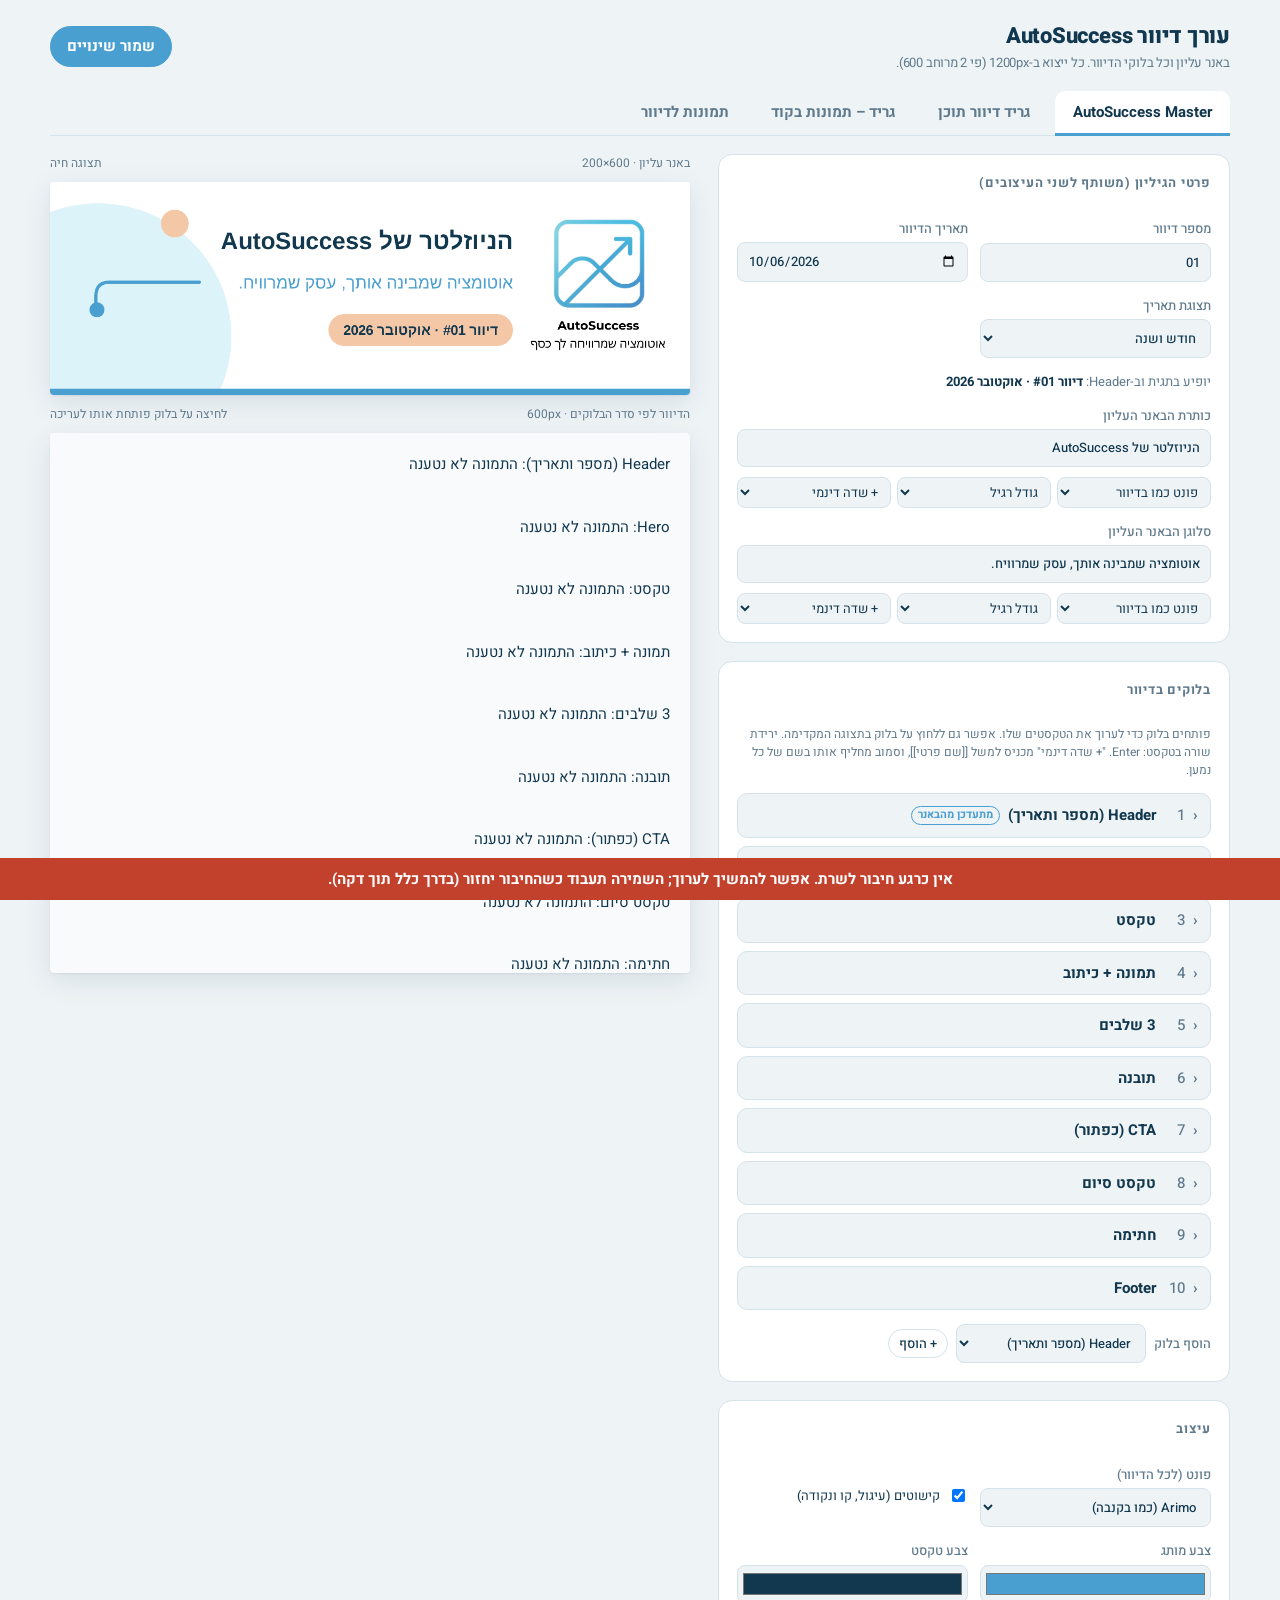
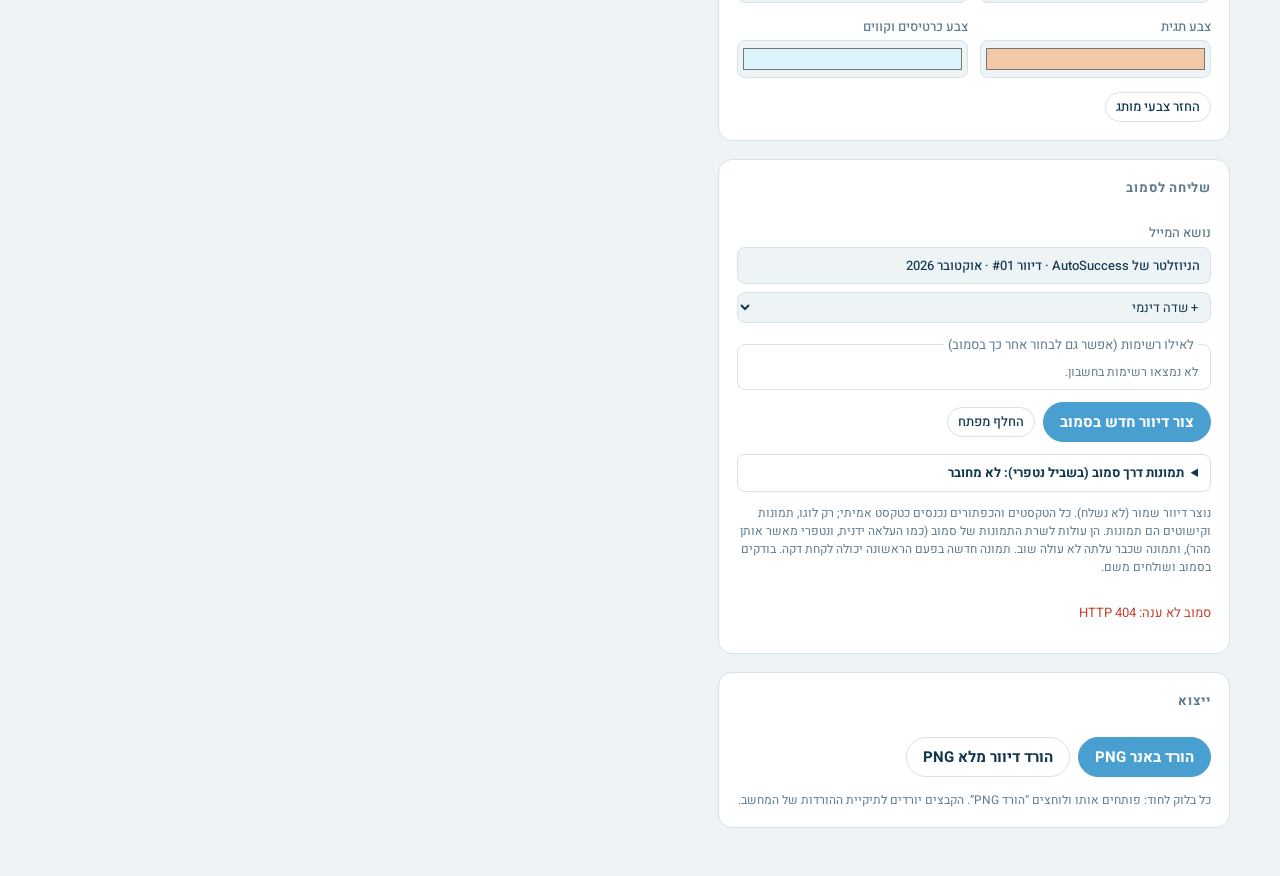
==== index.html @ fe28bc42 "מתג סגנון בלשוניות הגריד: קלאסי (כמו עד היום) או מאוזן (כמו האתר: כותרת כחולה כהה, Alef ו-Suez One, " ====
<!doctype html>
<html lang="he" dir="rtl">
<head>
<meta charset="utf-8">
<meta name="viewport" content="width=device-width,initial-scale=1,viewport-fit=cover">
<title>עורך דיוור AutoSuccess</title>
<link rel="icon" href="icon.png">
<link rel="manifest" href="manifest.webmanifest">
<link rel="apple-touch-icon" href="icons/apple-touch-icon.png">
<meta name="theme-color" content="#4a9fd1">
<link rel="stylesheet" href="fonts/fonts.css">
<style>
/* Layout: editor workbench — controls column (right, RTL) + live newsletter proof at real 600px width (left) */
:root{
  --bg:#eef3f6; --panel:#ffffff; --fg:#12384f; --muted:#5f7a8c; --line:#d5e2ea;
  --brand:#4a9fd1; --brand-ink:#ffffff; --warm:#f4c7a6; --danger:#c2412d; --ok:#2f8a57;
  --paper-shadow:0 1px 2px rgba(18,56,79,.08),0 8px 28px rgba(18,56,79,.10);
  --ui:"Heebo","Arial Hebrew",Arial,sans-serif;
}
@media (prefers-color-scheme: dark){:root:not([data-theme="light"]){
  --bg:#0d1b24; --panel:#132733; --fg:#e3eef4; --muted:#93acbb; --line:#24404f;
  --brand:#5fb1e0; --brand-ink:#0b1a22; --warm:#e9b48f; --danger:#ef7a64; --ok:#5cc28b;
  --paper-shadow:0 1px 2px rgba(0,0,0,.4),0 8px 28px rgba(0,0,0,.35); color-scheme:dark}}
:root[data-theme="dark"]{
  --bg:#0d1b24; --panel:#132733; --fg:#e3eef4; --muted:#93acbb; --line:#24404f;
  --brand:#5fb1e0; --brand-ink:#0b1a22; --warm:#e9b48f; --danger:#ef7a64; --ok:#5cc28b;
  --paper-shadow:0 1px 2px rgba(0,0,0,.4),0 8px 28px rgba(0,0,0,.35); color-scheme:dark}
*{box-sizing:border-box}
[hidden]{display:none!important}
body{margin:0;background:var(--bg);color:var(--fg);font:15px/1.5 var(--ui);direction:rtl;padding-inline:16px;padding-block:20px 48px}
.wrap{max-width:1180px;margin:0 auto;display:grid;grid-template-columns:minmax(0,1fr) 640px;gap:28px;align-items:start}
@media (max-width:1000px){.wrap{grid-template-columns:minmax(0,1fr)}}
header.top{max-width:1180px;margin:0 auto 18px;display:flex;flex-wrap:wrap;gap:12px;align-items:center;justify-content:space-between}
h1{font-size:22px;margin:0;font-weight:800;letter-spacing:-.01em}
h1 small{display:block;font-size:13px;font-weight:400;color:var(--muted)}
h2{font-size:13px;margin:0 0 12px;font-weight:700;text-transform:uppercase;letter-spacing:.06em;color:var(--muted)}
.panel{background:var(--panel);border:1px solid var(--line);border-radius:14px;padding:18px;display:grid;gap:14px;min-width:0}
.controls{display:grid;gap:18px;min-width:0}
.row{display:grid;grid-template-columns:1fr 1fr;gap:12px}
@media (max-width:520px){.row{grid-template-columns:1fr}}
label{display:grid;gap:4px;font-size:13px;font-weight:500;color:var(--muted)}
input[type=text],input[type=date],select,textarea{font:inherit;color:var(--fg);background:var(--bg);border:1px solid var(--line);border-radius:8px;padding:8px 10px;width:100%;min-width:0}
textarea{resize:vertical;min-height:4.6em;line-height:1.45}
input[type=color]{width:100%;height:38px;border:1px solid var(--line);border-radius:8px;background:var(--bg);padding:3px}
input:focus-visible,select:focus-visible,textarea:focus-visible,button:focus-visible,summary:focus-visible{outline:2px solid var(--brand);outline-offset:2px}
.check{display:flex;gap:8px;align-items:center;color:var(--fg);font-weight:400}
button{font:inherit;font-weight:600;border-radius:999px;border:1px solid var(--line);background:var(--panel);color:var(--fg);padding:8px 16px;cursor:pointer}
button:hover{border-color:var(--brand)}
button.primary{background:var(--brand);color:var(--brand-ink);border-color:var(--brand)}
button.small{padding:4px 10px;font-size:13px;font-weight:500}
button.danger{color:var(--danger)}
button:disabled{opacity:.45;cursor:not-allowed}
.actions{display:flex;flex-wrap:wrap;gap:8px;align-items:center}
.status{font-size:13px;color:var(--muted);min-height:1.5em}
.status.ok{color:var(--ok)} .status.err{color:var(--danger)}
.pill-preview{font-size:13px;color:var(--muted);margin:0}
.pill-preview b{color:var(--fg)}
ol.blocks{list-style:none;margin:0;padding:0;display:grid;gap:8px}
ol.blocks > li{border:1px solid var(--line);border-radius:10px;background:var(--bg);min-width:0}
ol.blocks > li.active{border-color:var(--brand)}
ol.blocks summary{display:flex;gap:8px;align-items:center;padding:10px 12px;cursor:pointer;list-style:none;font-weight:600}
ol.blocks summary::-webkit-details-marker{display:none}
ol.blocks summary::before{content:"‹";display:inline-block;color:var(--muted);transition:transform .15s}
ol.blocks details[open] summary::before{transform:rotate(-90deg)}
ol.blocks .num{font-variant-numeric:tabular-nums;color:var(--muted);font-weight:500;min-width:1.4em}
ol.blocks .body{display:grid;gap:10px;padding:0 12px 12px}
ol.blocks .btns{display:flex;flex-wrap:wrap;gap:4px}
.tag{font-size:11px;font-weight:700;color:var(--brand);border:1px solid var(--brand);border-radius:999px;padding:0 6px;white-space:nowrap}
.proof{position:sticky;top:calc(env(safe-area-inset-top,0px) + 12px);display:grid;gap:10px;min-width:0}
.proof .sheet{background:#f8fafb;box-shadow:var(--paper-shadow);border-radius:4px;overflow:hidden}
.proof .sheet.scroll{max-height:calc(100vh - 360px);min-height:300px;overflow-y:auto}
.proof .sheet > *{display:block;width:100%;height:auto}
.proof .sheet canvas.blk{cursor:pointer}
.proof .sheet canvas.blk:hover{outline:2px dashed var(--brand);outline-offset:-2px}
.proof .label{font-size:12px;color:var(--muted);display:flex;justify-content:space-between;gap:8px}
.hint{font-size:12px;color:var(--muted);margin:0}
.pxrules{margin:10px 0 0;padding:12px 14px;border-radius:10px;background:var(--soft,#eef6fa);border-right:4px solid var(--brand);font-size:13px;line-height:1.6}
.pxrules ul{margin:6px 0 0;padding-inline-start:18px}.pxrules b{color:var(--fg)}
.style-row{display:flex;gap:6px;margin-top:-4px}
.style-row select{width:auto;flex:1;padding:4px 8px;font-size:13px}
.tabs{max-width:1180px;margin:0 auto 18px;display:flex;flex-wrap:wrap;gap:6px;border-bottom:1px solid var(--line)}
.tabs button{border:0;border-radius:10px 10px 0 0;background:none;color:var(--muted);padding:10px 18px;border-bottom:3px solid transparent;margin-bottom:-1px}
.tabs button[aria-selected="true"]{color:var(--fg);border-bottom-color:var(--brand);background:var(--panel)}
/* "תמונות לדיוור": every image AutoArt makes, ready to drop into the issue */
.gallery{max-width:1180px;margin:0 auto}
.g-head{display:flex;flex-wrap:wrap;gap:12px 20px;align-items:end;justify-content:space-between}
.g-head > div{flex:1 1 320px}
.g-head label{width:auto}
.g-grid{display:grid;grid-template-columns:repeat(auto-fill,minmax(230px,1fr));gap:14px}
.g-card{margin:0;border:1px solid var(--line);border-radius:12px;background:var(--bg);overflow:hidden;display:grid;grid-template-rows:auto 1fr}
.g-card a.g-img{display:grid;place-items:center;aspect-ratio:4/3;background:repeating-conic-gradient(var(--line) 0 25%,transparent 0 50%) 0 0/16px 16px}
.g-card img{max-width:100%;max-height:100%;object-fit:contain;display:block}
.g-card figcaption{padding:10px 12px;display:grid;gap:6px;align-content:start}
.g-card .g-title{font-weight:600;color:var(--fg);line-height:1.35}
.g-card .g-meta{font-size:12px;color:var(--muted)}
.g-card .g-warn{font-size:12px;color:var(--danger)}
.g-empty{color:var(--muted);padding:20px 4px}
.offline{position:fixed;inset-inline:0;bottom:0;padding:10px 16px calc(10px + env(safe-area-inset-bottom,0px));background:var(--danger);color:#fff;text-align:center;font-weight:600}
@media (prefers-reduced-motion:no-preference){button{transition:border-color .15s}}
</style>
</head>
<body>

<header class="top">
  <h1>עורך דיוור AutoSuccess<small>באנר עליון וכל בלוקי הדיוור. כל ייצוא ב-1200px (פי 2 מרוחב 600).</small></h1>
  <div class="actions">
    <span id="status" class="status" role="status"></span>
    <button id="installBtn" type="button" hidden>התקן כאפליקציה</button>
    <button id="saveBtn" class="primary" type="button">שמור שינויים</button>
  </div>
</header>

<nav class="tabs" role="tablist" aria-label="בחירת עיצוב">
  <button type="button" role="tab" id="tab-master" data-view="master" aria-selected="true">AutoSuccess Master</button>
  <button type="button" role="tab" id="tab-grid" data-view="grid" aria-selected="false">גריד דיוור תוכן</button>
  <button type="button" role="tab" id="tab-gridcode" data-view="gridcode" aria-selected="false" title="כמו הגריד, אבל במייל כל תמונה מצוירת בקוד, כדי שנטפרי לא יחסום אותה">גריד – תמונות בקוד</button>
  <button type="button" role="tab" id="tab-gallery" aria-selected="false" title="כל תמונה שאוטוארט יוצר נכנסת לכאן לבד">תמונות לדיוור</button>
</nav>

<main class="wrap">
  <section class="controls">
    <div class="panel">
      <h2>פרטי הגיליון (משותף לשני העיצובים)</h2>
      <div class="row">
        <label for="issue">מספר דיוור<input id="issue" type="text" inputmode="numeric" autocomplete="off"></label>
        <label for="date">תאריך הדיוור<input id="date" type="date"></label>
      </div>
      <div class="row">
        <label for="dateFormat">תצוגת תאריך
          <select id="dateFormat">
            <option value="month">חודש ושנה</option>
            <option value="full">תאריך מלא</option>
            <option value="custom">טקסט חופשי</option>
          </select>
        </label>
        <label for="customDate" id="customWrap" hidden>טקסט תאריך<input id="customDate" type="text" autocomplete="off"></label>
      </div>
      <p class="pill-preview" id="pillWrap">יופיע בתגית וב-Header: <b id="pillText"></b></p>
      <div id="bannerFields" style="display:grid;gap:14px">
        <label for="title">כותרת הבאנר העליון<input id="title" type="text" autocomplete="off"></label>
        <label for="slogan">סלוגן הבאנר העליון<input id="slogan" type="text" autocomplete="off"></label>
      </div>
    </div>

    <div class="panel">
      <h2>בלוקים בדיוור</h2>
      <p class="hint">פותחים בלוק כדי לערוך את הטקסטים שלו. אפשר גם ללחוץ על בלוק בתצוגה המקדימה. ירידת שורה בטקסט: Enter. "+ שדה דינמי" מכניס למשל [[שם פרטי]], וסמוב מחליף אותו בשם של כל נמען.</p>
      <div class="pxrules" id="pxRules" hidden>
        <b>תמונות בלשונית הזו: מה מתאים ומה לא</b>
        <ul>
          <li>במייל כל תמונה מצוירת כפסיפס של משבצות צבע, כדי שנטפרי לא יחסום אותה. כאן בתצוגה היא עדיין נראית רגילה.</li>
          <li><b>תמונה גדולה ברוחב מלא: אחת בכל גיליון.</b> עם שתיים המייל עלול לעבור את הגבול של Gmail, ו-Gmail יקצץ את הסוף שלו, כולל קישור ההסרה.</li>
          <li><b>מתאים:</b> איורים פשוטים עם צבעים אחידים, אייקונים, לוגו וצורות.</li>
          <li><b>לא מתאים:</b> טקסט בתוך התמונה, כי במייל הוא לא יהיה קריא. כותבים אותו בבלוק טקסט. גם צילומים עם הרבה פרטים ומעברי צבע לא מתאימים: הם יוצאים כבדים ומטושטשים.</li>
          <li>תמונה קטנה בצד של כרטיס יוצאת מפוקסלת יותר. אם היא חשובה, עדיף לשים אותה "מתחת לכיתוב, לכל הרוחב".</li>
          <li>אחרי "צור דיוור בסמוב" כתוב כמה המייל שוקל. עד 100KB זה תקין. מעל זה העורך מזהיר.</li>
          <li>לפני השליחה לרשימה, שולחים "שליחה לבדיקה" לכתובת עם נטפרי ובודקים איך זה נראה בפועל.</li>
        </ul>
      </div>
      <ol class="blocks" id="blockList"></ol>
      <div class="actions">
        <label for="addType" style="display:flex;gap:8px;align-items:center">הוסף בלוק
          <select id="addType" style="width:auto"></select>
        </label>
        <button id="addBlock" class="small" type="button">+ הוסף</button>
        <input id="filePick" type="file" accept="image/png,image/jpeg,image/webp" hidden>
      </div>
    </div>

    <div class="panel">
      <h2>עיצוב</h2>
      <div id="dStyleWrap" style="display:grid;gap:6px">
        <label for="dStyle">סגנון הלשונית הזו
          <select id="dStyle"><option value="balanced">מאוזן (כמו האתר)</option><option value="classic">קלאסי (כמו עד היום)</option></select>
        </label>
        <p class="hint" id="dStyleHint" hidden>בסגנון "מאוזן" הפונטים והצבעים קבועים לפי האתר. לשינוי ידני חוזרים ל"קלאסי". הטקסטים והתמונות לא משתנים.</p>
      </div>
      <div class="row">
        <label for="font">פונט (לכל הדיוור)
          <select id="font">
            <option value="Arimo">Arimo (כמו בקנבה)</option>
            <option value="Heebo">Heebo (פונט המותג)</option>
            <option value="Rubik">Rubik</option>
            <option value="Assistant">Assistant</option>
          </select>
        </label>
        <label class="check" for="decor"><input id="decor" type="checkbox"> קישוטים (עיגול, קו ונקודה)</label>
      </div>
      <div class="row">
        <label for="brand">צבע מותג<input id="brand" type="color"></label>
        <label for="ink">צבע טקסט<input id="ink" type="color"></label>
      </div>
      <div class="row">
        <label for="pill">צבע תגית<input id="pill" type="color"></label>
        <label for="soft">צבע כרטיסים וקווים<input id="soft" type="color"></label>
      </div>
      <div class="actions"><button id="resetColors" class="small" type="button">החזר צבעי מותג</button></div>
    </div>

    <div class="panel" id="smoovePanel">
      <h2>שליחה לסמוב</h2>
      <div id="smKeyBox" hidden style="display:grid;gap:10px">
        <p class="hint">מדביקים כאן את מפתח ה-API מסמוב (הגדרות ← API). המפתח נשמר רק בשרת ולא יוצג שוב.</p>
        <label for="smKey">מפתח API<input id="smKey" type="password" autocomplete="off" spellcheck="false"></label>
        <div class="actions"><button id="smConnect" class="primary" type="button">חבר לסמוב</button><button id="smCancelKey" class="small" type="button" hidden>ביטול</button></div>
      </div>
      <div id="smReady" hidden style="display:grid;gap:12px">
        <label for="smSubject">נושא המייל<input id="smSubject" type="text" autocomplete="off"></label>
        <fieldset style="border:1px solid var(--line);border-radius:8px;padding:8px 12px;margin:0;min-width:0">
          <legend style="font-size:13px;color:var(--muted);padding:0 4px">לאילו רשימות (אפשר גם לבחור אחר כך בסמוב)</legend>
          <div id="smLists" style="display:grid;gap:4px;max-height:160px;overflow:auto"></div>
        </fieldset>
        <p class="hint" id="smLastInfo" hidden></p>
        <div class="actions">
          <button id="smUpdate" class="primary" type="button" hidden>עדכן את הדיוור האחרון</button>
          <button id="smCreate" type="button">צור דיוור חדש בסמוב</button>
          <button id="smChangeKey" class="small" type="button">החלף מפתח</button>
        </div>
        <div id="smCodeBox" hidden style="display:grid;gap:8px;border:1px solid var(--brand);border-radius:8px;padding:10px 12px">
          <p class="hint" style="color:var(--fg)">סמוב שלח קוד אימות (6 ספרות) למייל של המשתמש הנוסף. מקלידים אותו כאן, ואז לוחצים שוב על יצירת הדיוור.</p>
          <label for="smCode">קוד מסמוב<input id="smCode" type="text" inputmode="numeric" autocomplete="one-time-code" dir="ltr"></label>
          <div class="actions"><button id="smCodeSend" class="primary small" type="button">אשר קוד</button></div>
        </div>
        <details id="smLoginBox" style="border:1px solid var(--line);border-radius:8px;padding:8px 12px">
          <summary style="cursor:pointer;font-size:13px;font-weight:600">תמונות דרך סמוב (בשביל נטפרי): <span id="smLoginState">לא מחובר</span></summary>
          <div style="display:grid;gap:10px;margin-top:10px">
            <p class="hint">המשתמש הנוסף שפתחת בסמוב (מייל + סיסמה). נשמר רק בשרת ולא יוצג שוב.</p>
            <label for="smLoginEmail">מייל<input id="smLoginEmail" type="text" autocomplete="off" spellcheck="false" dir="ltr"></label>
            <label for="smLoginPass">סיסמה<input id="smLoginPass" type="password" autocomplete="new-password"></label>
            <div class="actions"><button id="smLoginSave" class="small" type="button">שמור</button></div>
          </div>
        </details>
        <p class="hint">נוצר דיוור שמור (לא נשלח). כל הטקסטים והכפתורים נכנסים כטקסט אמיתי; רק לוגו, תמונות וקישוטים הם תמונות. הן עולות לשרת התמונות של סמוב (כמו העלאה ידנית, ונטפרי מאשר אותן מהר), ותמונה שכבר עלתה לא עולה שוב. תמונה חדשה בפעם הראשונה יכולה לקחת דקה. בודקים בסמוב ושולחים משם.</p>
      </div>
      <p class="status" id="smStatus" role="status"></p>
    </div>

    <div class="panel">
      <h2>ייצוא</h2>
      <div class="actions">
        <button id="dlBanner" class="primary" type="button">הורד באנר PNG</button>
        <button id="dlAll" type="button">הורד דיוור מלא PNG</button>
      </div>
      <p class="hint">כל בלוק לחוד: פותחים אותו ולוחצים “הורד PNG”. הקבצים יורדים לתיקיית ההורדות של המחשב.</p>
    </div>
  </section>

  <aside class="proof" aria-label="תצוגה מקדימה">
    <div id="bannerPreview" style="display:grid;gap:10px">
      <div class="label"><span>באנר עליון · 600×200</span><span>תצוגה חיה</span></div>
      <div class="sheet"><canvas id="bannerCanvas" width="1200" height="400"></canvas></div>
    </div>
    <div class="label"><span>הדיוור לפי סדר הבלוקים · 600px</span><span>לחיצה על בלוק פותחת אותו לעריכה</span></div>
    <div class="sheet scroll" id="stack"></div>
  </aside>
</main>

<section class="gallery" id="galleryView" hidden>
  <div class="panel">
    <div class="g-head">
      <div><h2>תמונות לדיוור</h2><p class="hint">כל תמונה שאוטוארט יוצר נכנסת לכאן לבד, החדשות למעלה. "הוסף לדיוור" מוסיף אותה כבלוק תמונה בסוף הגיליון, בעיצוב שבחרת כאן. משם אפשר להזיז אותה, ואז "שמור שינויים". לחיצה על תמונה פותחת אותה בגודל מלא.</p></div>
      <label for="gTarget">להוסיף לעיצוב
        <select id="gTarget"><option value="master">AutoSuccess Master</option><option value="grid">גריד דיוור תוכן</option><option value="gridcode">גריד – תמונות בקוד</option></select>
      </label>
      <label for="gSearch">חיפוש<input id="gSearch" type="text" autocomplete="off" placeholder="למשל: באנר"></label>
    </div>
    <div class="g-grid" id="gGrid"></div>
  </div>
</section>

<div id="offline" class="offline" role="alert" hidden>אין כרגע חיבור לשרת. אפשר להמשיך לערוך; השמירה תעבוד כשהחיבור יחזור (בדרך כלל תוך דקה).</div>
<script>
/* ======================= block catalogue =======================
   Every block is drawn from the Canva master (page "Sample Newsletter", 600px wide).
   Coordinates are 600px units, block-local; the canvas is drawn at 2x. Text wraps and
   cards grow with it, so edited copy never overflows. */
const TYPES = {
  header:   {label:"Header (מספר ותאריך)", fields:[]},
  hero:     {label:"Hero", photo:true, fields:[["tag","תגית"],["title","כותרת",1],["text","טקסט",1]],
             defaults:{tag:"טיפ מעשי", title:"לפני שמאוטמטים —\nעוצרים.", text:"כי לפני שמחברים עוד כלי ועוד אוטומציה, צריך להבין מה באמת קורה בעסק."}, photoSrc:"assets/photos/hero.png"},
  text:     {label:"טקסט", fields:[["title","כותרת"],["text","פסקה",1]],
             defaults:{title:"יש לכם תהליך שלא עובד?", text:"הרבה פעמים הדבר הראשון שעושים הוא לחפש כלי שיפתור את הבעיה. אבל לפני שבוחרים כלי, כדאי לעצור לרגע ולשאול: מה באמת קורה כאן היום?"}},
  image:    {label:"תמונה + כיתוב", photo:true, fields:[["caption","כיתוב (אפשר להשאיר ריק)"]],
             defaults:{caption:"לפני שבונים אוטומציה, ממפים את התהליך הקיים."}, photoSrc:"assets/photos/main.png"},
  steps:    {label:"3 שלבים", fields:[["title","כותרת"],["s1","שלב 1"],["d1","תיאור שלב 1"],["s2","שלב 2"],["d2","תיאור שלב 2"],["s3","שלב 3"],["d3","תיאור שלב 3"]],
             defaults:{title:"אז מאיפה מתחילים?", s1:"עוצרים", d1:"מה קורה היום בפועל?", s2:"ממפים", d2:"איפה הזמן הולך לאיבוד?", s3:"מזהים", d3:"מה באמת שווה לאוטמט?"}},
  insight:  {label:"תובנה", cardPhoto:true, fields:[["label","תווית קטנה"],["title","כותרת"],["text","טקסט",1]],
             defaults:{label:"INSIGHT 01", title:"התובנה של השבוע", text:"לא כל דבר שיכול להיות אוטומטי — צריך להיות אוטומטי.\nהערך נמצא במקום שבו האוטומציה באמת פותרת בעיה."}},
  cta:      {label:"CTA (כפתור)", fields:[["title","כותרת"],["button","טקסט הכפתור"],["link","קישור הכפתור (לאן הוא מוביל במייל)"]],
             defaults:{title:"בואו נעשה סדר בתהליך שלכם", button:"רוצים לבדוק איפה אפשר לייעל? ←", link:"https://autosuccess.cc"}},
  closing:  {label:"טקסט סיום", fields:[["text","טקסט",1]],
             defaults:{text:"אם יש לכם תהליך שאתם מרגישים ש\"פשוט לא מסתדר\" — לפעמים לא צריך עוד כלי. צריך מישהו שיעצור איתכם רגע ויבין מה באמת קורה."}},
  signature:{label:"חתימה", fields:[["text","חתימה"]], defaults:{text:"רויזי | AutoSuccess"}},
  footer:   {label:"Footer", fields:[["tagline","סלוגן"],["links","שורת קישורים"]],
             defaults:{tagline:"אוטומציה שמבינה אותך, עסק שמרוויח.", links:"פרטי קשר  |  אתר  |  הסרה מרשימת התפוצה"}},
  upload:   {label:"תמונה מוכנה", fields:[]}
};
const ORDER = ["header","hero","text","image","steps","insight","cta","closing","signature","footer"];
ORDER.forEach(t=>TYPES[t].design="master");

/* "גריד דיוור תוכן" (Canva DAHXOswyQ-I) — Canva works at 1200px there, so every number below is half of Canva's */
Object.assign(TYPES,{
  gheader: {design:"grid", label:"כותרת הדיוור", fields:[["title","שם הדיוור"],["subtitle","שורת משנה ({גיליון} = מספר הגיליון)"]],
            defaults:{title:"דקה של סדר", subtitle:"גיליון {גיליון} | אוטומציה שמרוויחה לך כסף"}},
  gpara:   {design:"grid", label:"פסקה", fields:[["text","טקסט",1]], defaults:{text:"שלום לך,\nכותבים כאן את הפסקה."}},
  gtip:    {design:"grid", label:"כרטיס טיפ", cardPhoto:true, fields:[["num","מספר"],["tag","תגית"],["title","כותרת",1]], defaults:{num:"01", tag:"טיפ", title:"כותרת הטיפ כאן"}},
  gtool:   {design:"grid", label:"כרטיס כלי", photo:true, cardPhoto:true, photoLabel:"לוגו הכלי", fields:[["tag","תגית"],["title","שם הכלי",1],["logoText","טקסט במקום לוגו (כשאין תמונה)"]],
            defaults:{tag:"כלי מומלץ", title:"שם הכלי כאן", logoText:"לוגו הכלי"}},
  gstory:  {design:"grid", label:"כרטיס מהשטח", cardPhoto:true, fields:[["tag","תגית"],["title","כותרת",1]], defaults:{tag:"מהשטח", title:"כותרת הסיפור כאן"}},
  gdivider:{design:"grid", label:"מפריד", fields:[]},
  gcta:    {design:"grid", label:"כפתור פעולה", fields:[["button","טקסט הכפתור"],["link","קישור הכפתור (לאן הוא מוביל במייל)"]], defaults:{button:"טקסט הכפתור כאן ←", link:"https://autosuccess.cc"}},
  gfooter: {design:"grid", label:"תחתית", fields:[["name","שם"],["tagline","סלוגן"],["url","כתובת אתר"]],
            defaults:{name:"AutoSuccess", tagline:"אוטומציה שמרוויחה לך כסף", url:"autosuccess.cc"}}
});
TYPES.upload.design="both";

const newBlock = (type,f) => ({type, name:TYPES[type].label, f:{...(TYPES[type].defaults||{}),...(f||{})}, ...(TYPES[type].photoSrc?{photo:TYPES[type].photoSrc}:{})});
// starting content = the sample newsletter on page 9 of the Canva design
const GRID_START = () => [
  newBlock("gheader"),
  newBlock("gpara",{text:"שלום לך,\nהשבוע אני רוצה לדבר על הזמן שהולך לאיבוד בין הודעה להודעה. רוב בעלות העסקים שאני פוגשת מוציאות קרוב לשעה ביום על תיאום פגישות, תזכורות והודעות שחוזרות על עצמן. בדיוור הזה: טיפ אחד, כלי אחד וסיפור קצר מהשטח."}),
  newBlock("gtip",{title:"תבנית אחת לכל הודעה חוזרת"}),
  newBlock("gpara",{text:"כתבי פעם אחת את ההודעות שאת שולחת שוב ושוב – אישור פגישה, בקשת מסמכים, תזכורת לתשלום – ושמרי אותן כתבניות. ככה כל הודעה לוקחת שתי שניות במקום חמש דקות."}),
  newBlock("gdivider"),
  newBlock("gtool",{title:"Calendly"}),
  newBlock("gpara",{text:"במקום פינג-פונג של \"מתי נוח לך?\", הלקוחה בוחרת שעה פנויה ביומן שלך, והפגישה נכנסת ליומן אוטומטית יחד עם תזכורת. לרוב העסקים הקטנים הגרסה החינמית מספיקה."}),
  newBlock("gdivider"),
  newBlock("gstory",{title:"מ־40 הודעות ביום ל־5"}),
  newBlock("gpara",{text:"לקוחה שלי, בעלת קליניקה, הייתה מסיימת כל ערב באישורי תורים ידניים. חיברנו טופס הרשמה לתזכורות אוטומטיות, ותוך שבועיים היא החזירה לעצמה כמעט שעה ביום."}),
  newBlock("gcta",{button:"לשיחת היכרות קצרה ←"}),
  newBlock("gfooter")
];

const DEFAULT = {
  banner:{issue:"01",date:"2026-10-06",dateFormat:"month",customDate:"",title:"הניוזלטר של AutoSuccess",slogan:"אוטומציה שמבינה אותך, עסק שמרוויח.",font:"Arimo",brand:"#4a9fd1",ink:"#12384f",pill:"#f4c7a6",soft:"#ddf3fa",decor:true},
  designs: { master:{blocks:ORDER.map(t=>newBlock(t))}, grid:{blocks:GRID_START()} }
};
const BRAND = {brand:"#4a9fd1",ink:"#12384f",pill:"#f4c7a6",soft:"#ddf3fa"};
/* Style per tab: "classic" = the font and colours chosen in the panel (as before); "balanced" = the site's look
   (autosuccess.cc, 2026 redesign): navy header bar, Alef text, Suez One headings, yellow button. Only the grid tabs
   offer it for now. The content (texts, photos, blocks) never depends on the style. */
const BALANCED = {brand:"#1f3a5f",ink:"#1f3a5f",text:"#34445a",pill:"#ffcf5c",soft:"#e8f5fb",font:"Alef",decor:false,
  headBg:"#1f3a5f",headInk:"#ffffff",headSub:"#c9d6e6",storyStroke:"#dde3ec",quote:"#3f8cd2",btn:"#ffcf5c",btnInk:"#1f3a5f",
  line:"#dde3ec",dot:"#ffcf5c",footBg:"#f2f5f9",footLine:"#1f3a5f",tipNum:"#1f3a5f"};
const HEAD_FONT = "Suez One";
const styleOf = (v=view) => designOf(v)==="grid" && state.designs?.[v]?.style==="balanced" ? "balanced" : "classic";
const BAL = () => styleOf()==="balanced";
// the theme the grid renderers and email builders read: classic maps every role to the panel colours, exactly as before
function TB(){ const b=state.banner;
  return BAL() ? {...b,...BALANCED}
    : {...b,text:b.ink,headBg:b.soft,headInk:b.ink,headSub:b.ink,storyStroke:b.brand,quote:b.brand,btn:b.brand,btnInk:"#ffffff",line:b.brand,dot:null,footBg:b.soft,footLine:b.pill,tipNum:b.brand}; }
const FIELDS = ["issue","date","dateFormat","customDate","title","slogan","font","brand","ink","pill","soft","decor"];
const PAGE_BG="#f8fafb", MUTED="#6b8597", S=2;
const $ = id => document.getElementById(id);

let state = structuredClone(DEFAULT);
let view = "master";                       // which design tab is open (a per-browser preference, not saved state)
try{ const v=localStorage.getItem("view"); if(v==="grid"||v==="gridcode") view=v; }catch(e){}
const designOf = v => v==="gridcode" ? "grid" : v;   // "gridcode" = the grid design, emailed with every image drawn as table cells
const cur = () => state.designs[view].blocks;
let dirty = false;
const pending = {};        // path -> Blob (uploads not yet saved)
const localUrls = {};      // path -> blob: URL for this session
const imgCache = {};       // url -> Promise<HTMLImageElement>
const openSet = new Set(); // indices of blocks whose editor is open

/* ---------- helpers ---------- */
const srcUrl = p => localUrls[p] || p;
function loadImg(p){
  const u = srcUrl(p);
  if(!imgCache[u]) imgCache[u] = new Promise((res,rej)=>{const i=new Image();i.onload=()=>res(i);i.onerror=rej;i.src=u;});
  return imgCache[u];
}
function dateText(b){
  if(b.dateFormat==="custom") return b.customDate || "";
  if(!b.date) return "";
  const d = new Date(b.date+"T12:00:00");
  return b.dateFormat==="full"
    ? new Intl.DateTimeFormat("he-IL",{day:"numeric",month:"long",year:"numeric"}).format(d)
    : new Intl.DateTimeFormat("he-IL",{month:"long",year:"numeric"}).format(d);
}
const pillText = b => [`דיוור #${b.issue}`, dateText(b)].filter(Boolean).join(" · ");
function setStatus(msg, kind=""){const s=$("status");s.textContent=msg;s.className="status "+kind;}
function markDirty(){dirty=true;setStatus("יש שינויים שלא נשמרו");try{localStorage.setItem("draft",JSON.stringify(state));}catch(e){}}
function fitFont(ctx, text, weight, size, family, maxW){
  let s=size; do{ctx.font=`${weight} ${s}px "${family}", Arial, sans-serif`;}while(ctx.measureText(text).width>maxW && --s>14);
  return s;
}

/* ---------- per-text font and size ----------
   blk.st[key] = {font, size} (size = % of the design size), state.banner.st likewise for title/slogan.
   styled() hands those fields to the renderers and email builders as String objects carrying .font/.scale,
   so every block picks them up without knowing about styles; composed text (templates) keeps the shared font. */
const FONTS = ["Arimo","Heebo","Rubik","Assistant","Alef","Suez One"];
function styled(f,st){
  if(!st) return f;
  const o={...f};
  for(const [k,s] of Object.entries(st)){ const v=o[k]; if(typeof v!=="string"||!v) continue;
    const w=new String(v); w.font=s.font; w.scale=(s.size||100)/100; o[k]=w; }
  return o;
}
const restyle = (from,v) => { if(!(from instanceof String)) return v; const w=new String(v); w.font=from.font; w.scale=from.scale; return w; };
const tFont = t => FONTS.includes(t?.font) ? t.font : TB().font;
const tSize = (t,size) => Math.round(size*(t?.scale||1)*10)/10;

/* ---------- drawing primitives (600px units, drawn at 2x) ---------- */
const fontCss = (w,size,fam=TB().font) => `${w} ${size*S}px "${fam}", Arial, sans-serif`;
// canvas font of one (maybe styled) text; in "balanced" a bold text of 18px and up is a heading, set in Suez One (it has one weight)
const isHead = (t,w,size) => BAL() && w>=700 && size>=18 && !FONTS.includes(t?.font);
const tFontCss = (t,w,size) => isHead(t,w,size) ? fontCss(400,tSize(t,size),HEAD_FONT) : fontCss(w,tSize(t,size),tFont(t));
function rect(ctx,x,y,w,h,r,fill){ctx.fillStyle=fill;ctx.beginPath();ctx.roundRect(x*S,y*S,w*S,h*S,r*S);ctx.fill();}
function dot(ctx,cx,cy,r,fill){ctx.fillStyle=fill;ctx.beginPath();ctx.arc(cx*S,cy*S,r*S,0,Math.PI*2);ctx.fill();}
function wrapLines(ctx,text,maxW){
  const out=[];
  for(const para of String(text??"").split("\n")){
    if(!para.trim()){out.push("");continue;}
    const words=para.trim().split(" "); let line="";   // split on single spaces so double spaces survive
    for(const w of words){const t=line?line+" "+w:w; if(line && ctx.measureText(t).width>maxW){out.push(line);line=w;} else line=t;}
    out.push(line);
  }
  return out;
}
// draws wrapped RTL text; returns the height it used (600px units).
// Line metrics follow Canva: the first line box is 1.16 x size, following lines step by lineHeight x size.
function text(ctx,{t,x,y,w,size,weight=400,color,align="right",lh=1.4}){
  if(!String(t??"").trim()) return 0;
  ctx.font=tFontCss(t,weight,size); size=tSize(t,size); ctx.fillStyle=color; ctx.direction="rtl"; ctx.textBaseline="middle";
  ctx.textAlign=align==="center"?"center":"right";
  const X=(align==="center"? x+w/2 : x+w)*S, h0=size*1.16, step=size*lh;
  const lines=wrapLines(ctx,t,w*S*1.015);   // Canva wraps a touch later than a strict width check
  lines.forEach((l,i)=>ctx.fillText(l,X,(y+h0/2+i*step)*S));
  return h0+(lines.length-1)*step;
}
function cover(ctx,img,x,y,w,h){
  const r=Math.max(w/img.naturalWidth,h/img.naturalHeight), sw=w/r, sh=h/r;
  ctx.drawImage(img,(img.naturalWidth-sw)/2,(img.naturalHeight-sh)/2,sw,sh,x*S,y*S,w*S,h*S);
}
function curve(ctx,ox,oy,d,color){ // Canva's "signature" stroke, path in its own box at (ox,oy)
  ctx.save(); ctx.translate(ox*S,oy*S); ctx.scale(S,S); ctx.strokeStyle=color; ctx.lineWidth=3; ctx.stroke(new Path2D(d)); ctx.restore();
}
// logo.png region = the Canva logo frame; "multiply" drops the logo's white ground onto any background
function logoBox(ctx,logo,x,y,w,h){ ctx.save(); ctx.globalCompositeOperation="multiply"; ctx.drawImage(logo,16,2,256,248,x*S,y*S,w*S,h*S); ctx.restore(); }

function blend(ctx,img,x,y,w,h){ ctx.save(); ctx.globalCompositeOperation="multiply"; ctx.drawImage(img,x*S,y*S,w*S,h*S); ctx.restore(); }
function wave(ctx,ox,oy,scale,d,width,color,alpha){
  ctx.save(); ctx.globalAlpha=alpha; ctx.translate(ox*S,oy*S); ctx.scale(S*scale,S*scale);
  ctx.strokeStyle=color; ctx.lineWidth=width; ctx.stroke(new Path2D(d)); ctx.restore();
}
/* optional photo inside a card (blk.cphoto): "side" = left of the text (default), "below" = across the card under the text.
   Heights keep the photo's own proportions, within limits. */
const belowH = (img,w) => img ? Math.round(Math.min(360, w*img.naturalHeight/img.naturalWidth)) : 0;
const sideH  = (img,w) => img ? Math.round(Math.max(90, Math.min(220, w*img.naturalHeight/img.naturalWidth))) : 0;
const cardPos = blk => blk?.cpos==="below" ? "below" : "side";
function roundPhoto(ctx,img,x,y,w,h){ ctx.save(); ctx.beginPath(); ctx.roundRect(x*S,y*S,w*S,h*S,10*S); ctx.clip(); cover(ctx,img,x,y,w,h); ctx.restore(); }
// grid cards: 560-wide card, tag pill top-right of the text column, title under it; the card grows with the title.
// H = the top row (number/logo + text, and a side photo), T = the whole card; dy centres the text when a side photo is taller.
const GSIDE=160;
function gcard(ctx,f,fill,stroke,photo,pos){
  const side=photo&&pos==="side", tx=side?215:65, tw=side?250:400;
  const th=text(document.createElement("canvas").getContext("2d"),{t:f.title,x:tx,y:0,w:tw,size:26,weight:700});
  const H0=Math.max(110, 60+Math.max(th,30.8)+19.2), sh=side?sideH(photo,GSIDE):0, H=Math.max(H0, sh+40), dy=(H-H0)/2;
  const ph=side?0:belowH(photo,520), T=H+(ph?ph+20:0);
  rect(ctx,20,10,560,T,14,fill);
  if(stroke){ ctx.save(); ctx.strokeStyle=stroke; ctx.lineWidth=2*S; ctx.beginPath(); ctx.roundRect(21*S,11*S,558*S,(T-2)*S,13*S); ctx.stroke(); ctx.restore(); }
  text(ctx,{t:f.title,x:tx,y:60+dy,w:tw,size:26,weight:700,color:TB().ink});
  if(sh) roundPhoto(ctx,photo,40,10+(H-sh)/2,GSIDE,sh);
  if(ph) roundPhoto(ctx,photo,40,10+H,520,ph);
  return {H,T,dy};
}
function pill(ctx,label,fill,color,dy=0){
  if(!String(label??"").trim()) return;
  ctx.font=tFontCss(label,700,13); const w=Math.max(60,ctx.measureText(label).width/S+28), h=Math.max(23,tSize(label,13)*1.16+8);
  rect(ctx,465-w,31+dy,w,h,h/2,fill);
  text(ctx,{t:label,x:465-w,y:31+dy+(h-tSize(label,13)*1.16)/2,w,size:13,weight:700,color,align:"center"});
}

/* ---------- block renderers: draw at y=0 and return the block height ---------- */
const R = {
  async header(ctx){
    const b=state.banner, logo=await loadImg("logo.png");
    rect(ctx,24,24,552,104,16,"#ffffff");
    logoBox(ctx,logo,472,30,96,92);
    text(ctx,{t:`דיוור #${b.issue}\n${dateText(b)}`,x:48,y:54,w:200,size:14,color:b.ink,lh:1.5});
    rect(ctx,24,126,552,3,0,b.brand);
    return 144;
  },
  async hero(ctx,f,blk){
    const b=state.banner, photo=await loadImg(blk.photo).catch(()=>null);
    // measure the text column first so the card can grow
    const off=document.createElement("canvas").getContext("2d");
    const tagBox=Math.max(34,tSize(f.tag,14)*1.16+18), tagH = f.tag?.trim()?tagBox+14:0, ty=44+tagH;
    const titleH=text(off,{t:f.title,x:252,y:0,w:300,size:31,weight:700,lh:1.15});
    const subH=text(off,{t:f.text,x:258,y:0,w:290,size:17,lh:1.4});
    const subTop=ty+titleH+(titleH?18:0), H=Math.max(300, subTop+subH+92-16);
    rect(ctx,24,16,552,H,24,b.soft);
    if(photo) cover(ctx,photo,48,44,196,244);
    if(tagH){ ctx.font=tFontCss(f.tag,700,14); const tw=Math.max(110,ctx.measureText(f.tag).width/S+40);
      rect(ctx,548-tw,44,tw,tagBox,tagBox/2,b.pill); text(ctx,{t:f.tag,x:548-tw,y:44+(tagBox-tSize(f.tag,14)*1.16)/2,w:tw,size:14,weight:700,color:b.ink,align:"center"}); }
    text(ctx,{t:f.title,x:252,y:ty,w:300,size:31,weight:700,color:b.ink,lh:1.15});
    text(ctx,{t:f.text,x:258,y:subTop,w:290,size:17,color:b.ink});
    if(b.decor){ const cy=16+H-36; curve(ctx,420,cy,"M128,2 H18 A16,16 0 0 0 2,18",b.brand); dot(ctx,422,cy+18,7,b.brand); }
    return 16+H+20;
  },
  async text(ctx,f){
    const b=state.banner;
    const h1=text(ctx,{t:f.title,x:24,y:20,w:552,size:28,weight:700,color:b.ink,lh:1.2});
    let y=20;
    if(h1){ rect(ctx,506,20+h1+11,70,3,0,b.brand); y=20+h1+27; }
    const h2=text(ctx,{t:f.text,x:24,y,w:552,size:18,color:b.ink,lh:1.5});
    return y+h2+20;
  },
  async image(ctx,f,blk){
    const photo=await loadImg(blk.photo).catch(()=>null);
    if(photo) cover(ctx,photo,24,20,552,296); else rect(ctx,24,20,552,296,0,state.banner.soft);
    const h=text(ctx,{t:f.caption,x:24,y:326,w:552,size:14,color:MUTED});
    return h? 326+h+18 : 336;
  },
  async steps(ctx,f){
    const b=state.banner;
    const h1=text(ctx,{t:f.title,x:24,y:20,w:552,size:26,weight:700,color:b.ink});
    const steps=[1,2,3].map(n=>[f["s"+n],f["d"+n]]).filter(([s,d])=>(s||"").trim()||(d||"").trim());
    let y=h1? 20+h1+14 : 20; const tops=[];
    const off=document.createElement("canvas").getContext("2d");
    for(const [s,d] of steps){ tops.push(y);
      const hs=text(off,{t:s,x:24,y:0,w:496,size:20,weight:700}), hd=text(off,{t:d,x:24,y:0,w:496,size:16});
      y+=Math.max(48, (hs?28:0)+hd)+20; }
    if(tops.length>1) rect(ctx,555,tops[0]+20,2,tops.at(-1)-tops[0],0,b.soft);
    steps.forEach(([s,d],i)=>{ const t=tops[i];
      dot(ctx,556,t+20,20,b.brand);
      text(ctx,{t:String(i+1),x:536,y:t+20-18*1.16/2,w:40,size:18,weight:700,color:"#ffffff",align:"center"});
      const hs=text(ctx,{t:s,x:24,y:t-2,w:496,size:20,weight:700,color:b.ink});
      text(ctx,{t:d,x:24,y:t-2+(hs?28:0),w:496,size:16,color:b.ink});
    });
    return tops.length? tops.at(-1)+61 : y+16;
  },
  async insight(ctx,f,blk){
    const b=state.banner, off=document.createElement("canvas").getContext("2d");
    const photo=blk.cphoto? await loadImg(blk.cphoto).catch(()=>null) : null, side=photo&&cardPos(blk)==="side";
    const tx=side?244:48, tw=side?308:504, sh=side?sideH(photo,180):0, ph=photo&&!side?belowH(photo,504):0;
    let y=39; const parts=[];
    const hl=text(off,{t:f.label,x:tx,y:0,w:tw,size:13,weight:700}); if(hl){parts.push(["label",y]); y+=hl+6.7;}
    const ht=text(off,{t:f.title,x:tx,y:0,w:tw,size:25,weight:700}); if(ht){parts.push(["title",y]); y+=ht+12.5;}
    const hx=text(off,{t:f.text,x:tx,y:0,w:tw,size:17,lh:1.45}); if(hx){parts.push(["text",y]); y+=hx;}
    if(ph){ y+=16; parts.push(["photo",y]); y+=ph; }
    const H=Math.max(200, y-17+71.7, sh?22+sh+71.7:0);
    rect(ctx,24,17,552,H,20,b.soft);
    if(sh) roundPhoto(ctx,photo,48,39,180,sh);
    for(const [k,py] of parts){
      if(k==="label") text(ctx,{t:f.label,x:tx,y:py,w:tw,size:13,weight:700,color:b.brand});
      if(k==="title") text(ctx,{t:f.title,x:tx,y:py,w:tw,size:25,weight:700,color:b.ink});
      if(k==="text")  text(ctx,{t:f.text,x:tx,y:py,w:tw,size:17,color:b.ink,lh:1.45});
      if(k==="photo") roundPhoto(ctx,photo,48,py,504,ph);
    }
    if(b.decor){ const cy=17+H-48; curve(ctx,48,cy,"M0,2 H82 A16,16 0 0 1 98,18",b.brand); dot(ctx,146,cy+18,7,b.brand); }
    return 17+H+17;
  },
  async cta(ctx,f){
    const b=state.banner;
    const h=text(ctx,{t:f.title,x:24,y:17,w:552,size:22,weight:700,color:b.ink,align:"center"});
    const top=h? 17+h+14 : 17;
    ctx.font=tFontCss(f.button,700,18); const bw=Math.min(552,Math.max(340,ctx.measureText(f.button||"").width/S+64));
    const bx=300-bw/2, bh=text(document.createElement("canvas").getContext("2d"),{t:f.button,x:bx+24,y:0,w:bw-48,size:18,weight:700});
    const H=Math.max(56,bh+34.8);
    rect(ctx,bx,top,bw,H,28,b.brand);
    text(ctx,{t:f.button,x:bx+24,y:top+(H-bh)/2,w:bw-48,size:18,weight:700,color:"#ffffff",align:"center"});
    return top+H+19;
  },
  async closing(ctx,f){
    const h=text(ctx,{t:f.text,x:24,y:19,w:552,size:18,color:state.banner.ink,lh:1.5});
    return 19+h+21.4;
  },
  async signature(ctx,f){
    const h=text(ctx,{t:f.text,x:24,y:22,w:552,size:18,weight:700,color:state.banner.brand});
    return 22+h+28.6;
  },
  async footer(ctx,f){
    const b=state.banner, logo=await loadImg("logo.png");
    rect(ctx,24,20,552,2,0,b.soft);
    logoBox(ctx,logo,252,36,96,92);
    let y=138;
    y+=text(ctx,{t:f.tagline,x:24,y,w:552,size:16,weight:700,color:b.ink,align:"center"})||0;
    y=Math.max(y+11.1,168);
    y+=text(ctx,{t:f.links,x:24,y,w:552,size:12,color:MUTED,align:"center"});
    rect(ctx,24,y+19.8,552,2,0,b.soft);
    return Math.max(270,y+87.8);
  },
  /* ----- "גריד דיוור תוכן" ----- */
  async gheader(ctx,f){
    const b=TB(), icon=await loadImg("assets/grid-icon.png");
    const off=document.createElement("canvas").getContext("2d");
    const th=text(off,{t:f.title,x:65,y:0,w:380,size:30,weight:700});
    const subTop=50+Math.max(th,34.8)+12.7, sub=restyle(f.subtitle,(f.subtitle||"").replaceAll("{גיליון}",b.issue));
    const sh=text(off,{t:sub,x:65,y:0,w:380,size:14});
    const H=Math.max(150, subTop+sh-15+50.8);
    rect(ctx,20,15,560,H,18,b.headBg);
    if(b.decor) wave(ctx,40,15+H-57.5,0.5,"M0,70 C60,70 90,10 160,10 C230,10 260,70 320,70",6,b.brand,0.45);
    rect(ctx,467.5,15+H/2-47.5,95,95,16,"#ffffff");
    blend(ctx,icon,475,15+H/2-40,80,79);
    text(ctx,{t:f.title,x:65,y:50,w:380,size:30,weight:700,color:b.headInk});
    text(ctx,{t:sub,x:65,y:subTop,w:380,size:14,color:b.headSub});
    return 15+H+15;
  },
  async gpara(ctx,f){
    const h=text(ctx,{t:f.text,x:40,y:20,w:520,size:16,color:TB().text,lh:1.6});
    return 20+h+20;
  },
  async gtip(ctx,f,blk){
    const b=TB(), photo=blk.cphoto? await loadImg(blk.cphoto).catch(()=>null) : null;
    const {H,T,dy}=gcard(ctx,f,b.soft,null,photo,cardPos(blk));
    pill(ctx,f.tag,b.ink,"#ffffff",dy);
    text(ctx,{t:f.num,x:475,y:10+H/2-36,w:85,size:60,weight:700,color:b.tipNum,align:"center",lh:1.2});
    return 10+T+10;
  },
  async gtool(ctx,f,blk){
    const b=TB(), logo=blk.photo? await loadImg(blk.photo).catch(()=>null) : null;
    const photo=blk.cphoto? await loadImg(blk.cphoto).catch(()=>null) : null;
    const {H,T,dy}=gcard(ctx,f,b.soft,null,photo,cardPos(blk));
    pill(ctx,f.tag,"#ffffff",b.ink,dy);
    const top=10+H/2-37.5;
    rect(ctx,480,top,75,75,14,"#ffffff");
    if(logo){ const r=Math.min(61/logo.naturalWidth,61/logo.naturalHeight), w=logo.naturalWidth*r, h=logo.naturalHeight*r;
      ctx.drawImage(logo,(517.5-w/2)*S,(top+37.5-h/2)*S,w*S,h*S); }
    else text(ctx,{t:f.logoText,x:480,y:top+29,w:75,size:11,color:"#9ca3af",align:"center"});
    return 10+T+10;
  },
  async gstory(ctx,f,blk){
    const b=TB(), photo=blk.cphoto? await loadImg(blk.cphoto).catch(()=>null) : null;
    const {H,T,dy}=gcard(ctx,f,"#ffffff",b.storyStroke,photo,cardPos(blk));
    pill(ctx,f.tag,b.pill,b.ink,dy);
    text(ctx,{t:"”",x:480,y:10+H/2-45,w:75,size:110,weight:700,color:b.quote,align:"center",lh:1});
    return 10+T+10;
  },
  async gdivider(ctx){
    const b=TB();
    // spacing as in the Canva sample: the divider sits 64px (1200 scale) under the paragraph above it
    if(b.dot){ rect(ctx,70,44,212,2,1,b.line); rect(ctx,318,44,212,2,1,b.line); dot(ctx,300,45,10,"rgba(255,207,92,.3)"); dot(ctx,300,45,5.5,b.dot); return 75; }
    ctx.save(); ctx.globalAlpha=0.35; rect(ctx,70,44,180,2,1,b.line); rect(ctx,350,44,180,2,1,b.line); ctx.restore();
    if(b.decor) wave(ctx,260,30,0.5,"M0,30 C30,30 45,6 80,6 C115,6 130,30 160,30",5,b.brand,1);
    return 75;
  },
  async gcta(ctx,f){
    const b=TB();
    ctx.font=tFontCss(f.button,700,21); const bw=Math.min(560,Math.max(280,ctx.measureText(f.button||"").width/S+60));
    const bh=text(document.createElement("canvas").getContext("2d"),{t:f.button,x:0,y:0,w:bw-40,size:21,weight:700});
    const H=Math.max(55,bh+30.6);
    rect(ctx,300-bw/2,22.5,bw,H,27.5,b.btn);
    text(ctx,{t:f.button,x:300-bw/2+20,y:22.5+(H-bh)/2,w:bw-40,size:21,weight:700,color:b.btnInk,align:"center"});
    return 22.5+H+22.5;
  },
  async gfooter(ctx,f){
    const b=TB(), icon=await loadImg("assets/grid-icon.png");
    rect(ctx,0,0,600,1000,0,b.footBg);
    rect(ctx,0,0,600,4,0,b.footLine);
    rect(ctx,271.5,11,57,57,12,"#ffffff");
    blend(ctx,icon,277.5,17.5,45,44);
    let y=74;
    y+=text(ctx,{t:f.name,x:150,y,w:300,size:17,weight:700,color:b.ink,align:"center"})+5;
    y+=text(ctx,{t:f.tagline,x:150,y:Math.max(y,99),w:300,size:13,color:b.ink,align:"center"})+8.1;
    y=Math.max(y,122.5);
    ctx.save(); ctx.globalAlpha=0.75; const h=text(ctx,{t:f.url,x:150,y,w:300,size:12,color:b.ink,align:"center"}); ctx.restore();
    return Math.max(160, y+h+23.4);
  },
  async upload(ctx,f,blk){
    const img=await loadImg(blk.src);
    const h=img.naturalHeight*600/img.naturalWidth;
    ctx.drawImage(img,0,0,1200,h*S);
    return h;
  }
};

// every font a text may use; the Hebrew sample makes the browser fetch the Hebrew subset too
const loadFonts = () => Promise.all(FONTS.flatMap(f=>[400,700].map(w=>document.fonts.load(`${w} 20px "${f}"`,"אa").catch(()=>{}))));
async function renderBlock(blk){
  await loadFonts();
  const scratch=document.createElement("canvas"); scratch.width=1200; scratch.height=8000;
  const ctx=scratch.getContext("2d");
  ctx.fillStyle=PAGE_BG; ctx.fillRect(0,0,1200,8000);
  const h=Math.ceil(await R[blk.type](ctx,styled(blk.f||{},blk.st),blk)*S);
  const c=document.createElement("canvas"); c.width=1200; c.height=Math.max(2,h);
  c.getContext("2d").drawImage(scratch,0,0);
  return c;
}

/* ---------- banner ---------- */
async function drawBanner(canvas,{bare=false}={}){
  const b = styled(state.banner,state.banner.st), ctx = canvas.getContext("2d");
  await loadFonts();
  const logo = await loadImg("logo.png");
  ctx.save(); ctx.clearRect(0,0,1200,400);
  ctx.fillStyle="#ffffff"; ctx.fillRect(0,0,1200,400);
  if(b.decor){
    ctx.fillStyle=b.soft; ctx.beginPath(); ctx.arc(90,290,250,0,Math.PI*2); ctx.fill();
    ctx.fillStyle=b.pill; ctx.beginPath(); ctx.arc(234,78,26,0,Math.PI*2); ctx.fill();
    ctx.strokeStyle=b.brand; ctx.lineWidth=6; ctx.lineCap="round";
    ctx.beginPath(); ctx.moveTo(280,188); ctx.lineTo(112,188); ctx.quadraticCurveTo(86,188,86,214); ctx.lineTo(86,236); ctx.stroke();
    ctx.fillStyle=b.brand; ctx.beginPath(); ctx.arc(88,240,14,0,Math.PI*2); ctx.fill();
  }
  if(bare){ ctx.fillStyle=b.brand; ctx.fillRect(0,388,1200,12); ctx.restore(); return; }
  ctx.drawImage(logo,884,66,288,252);
  ctx.direction="rtl"; ctx.textAlign="right"; ctx.textBaseline="top";
  const Rx=868, maxW=560;
  ctx.fillStyle=b.ink; fitFont(ctx,b.title,700,tSize(b.title,48),tFont(b.title),maxW); ctx.fillText(b.title,Rx,90);
  ctx.fillStyle=b.brand; fitFont(ctx,b.slogan,400,tSize(b.slogan,32),tFont(b.slogan),maxW); ctx.fillText(b.slogan,Rx,174);
  const t=pillText(b); fitFont(ctx,t,700,26,b.font,maxW-56);
  const w=ctx.measureText(t).width+56;
  ctx.fillStyle=b.pill; ctx.beginPath(); ctx.roundRect(Rx-w,248,w,60,30); ctx.fill();
  ctx.fillStyle=b.ink; ctx.textAlign="center"; ctx.textBaseline="middle"; ctx.fillText(t,Rx-w/2,279);
  ctx.fillStyle=b.brand; ctx.fillRect(0,388,1200,12);
  ctx.restore();
}

/* ---------- preview ---------- */
function fillForm(){
  const b=state.banner;
  for(const f of FIELDS){const el=$(f); if(!el) continue; el.type==="checkbox"?el.checked=!!b[f]:el.value=b[f]??"";}
  $("customWrap").hidden = b.dateFormat!=="custom";
}
let renderToken=0, queued=false;
function schedule(){ if(queued) return; queued=true; requestAnimationFrame(()=>{queued=false; renderPreview();}); }
async function renderPreview(){
  const my=++renderToken, b=state.banner;
  $("pillText").textContent=pillText(b);
  $("customWrap").hidden = b.dateFormat!=="custom";
  await drawBanner($("bannerCanvas"));
  const nodes = await Promise.all(cur().map((blk,i)=>renderBlock(blk).then(c=>{
    c.className="blk"; c.title=`${blk.name} · לחצו לעריכה`; c.addEventListener("click",()=>openBlock(i)); return c;
  }).catch(()=>{const d=document.createElement("div");d.textContent=`${blk.name}: התמונה לא נטענה`;d.style.padding="20px";return d;})));
  if(my===renderToken){ const st=$("stack"), top=st.scrollTop; st.replaceChildren(...nodes); st.scrollTop=top; }
}
function render(){ renderList(); schedule(); }

/* ---------- design tabs ---------- */
function setView(v){
  view=v; try{localStorage.setItem("view",v);}catch(e){}
  document.querySelectorAll(".tabs button").forEach(b=>b.setAttribute("aria-selected",String(b.dataset.view===v)));
  const m=v==="master"; $("pxRules").hidden = v!=="gridcode";
  $("bannerFields").hidden=!m; $("bannerPreview").hidden=!m; $("dlBanner").hidden=!m; $("pillWrap").hidden=!m;
  openSet.clear(); fillAddTypes(); syncStyle(); render();
  if(!smSubjectTouched && !$("smReady").hidden) $("smSubject").value=defaultSubject();
  smShowLast();
}
document.querySelectorAll(".tabs button[data-view]").forEach(b=>b.addEventListener("click",()=>{ showGallery(false); setView(b.dataset.view); }));

/* ---------- "תמונות לדיוור" tab: every image the design agent (AutoArt) makes ----------
   The agent's render script adds each picture to data/gallery (index.json + the file + a small preview).
   "Add" turns it into an ordinary uploaded-image block, so saving and Smoove treat it like any upload. */
let gallery=[];
function showGallery(on){
  document.querySelector("main.wrap").hidden=on; $("galleryView").hidden=!on;
  $("tab-gallery").setAttribute("aria-selected",String(on));
  document.querySelectorAll(".tabs button[data-view]").forEach(b=>b.setAttribute("aria-selected",String(!on && b.dataset.view===view)));
  if(on){ $("gTarget").value=view; loadGallery(); }
}
$("tab-gallery").addEventListener("click",()=>showGallery(true));
async function loadGallery(){
  try{ const r=await fetch("data/gallery/index.json",{cache:"no-store"}); gallery=r.ok ? (await r.json()).images||[] : []; }catch(e){ gallery=[]; }
  renderGallery();
}
const gWhen = iso => new Intl.DateTimeFormat("he-IL",{day:"numeric",month:"numeric",year:"2-digit",hour:"2-digit",minute:"2-digit"}).format(new Date(iso));
function renderGallery(){
  const q=$("gSearch").value.trim(), list=gallery.filter(x=>!q || x.title.includes(q));
  if(!list.length){ $("gGrid").innerHTML=`<p class="g-empty">${gallery.length ? "לא נמצאה תמונה בשם הזה." : "עוד אין כאן תמונות. כל תמונה שאוטוארט יוצר תופיע כאן לבד."}</p>`; return; }
  $("gGrid").innerHTML=list.map(x=>`<figure class="g-card">
    <a class="g-img" href="data/gallery/${esc(x.file)}" target="_blank" rel="noopener" title="פתיחה בגודל מלא"><img src="data/gallery/${esc(x.thumb)}" alt="${esc(x.title)}" loading="lazy"></a>
    <figcaption><span class="g-title">${esc(x.title)}</span><span class="g-meta">${gWhen(x.created)} · <bdi dir="ltr">${x.w}×${x.h}</bdi></span>
      ${x.h>x.w*1.5 ? '<span class="g-warn">תמונה גבוהה: בדיוור היא תיכנס לכל הרוחב ותהיה ארוכה מאוד.</span>' : ""}
      <span class="actions"><button type="button" class="primary small" data-gadd="${esc(x.id)}">הוסף לדיוור</button><a class="hint" href="data/gallery/${esc(x.file)}" download="${esc(x.title)}.${x.file.split(".").pop()}">הורדה</a></span></figcaption></figure>`).join("");
}
$("gSearch").addEventListener("input",renderGallery);
$("gGrid").addEventListener("click",async e=>{
  const btn=e.target.closest("[data-gadd]"); if(!btn) return;
  const x=gallery.find(g=>g.id===btn.dataset.gadd); if(!x) return;
  btn.disabled=true;
  try{
    const r=await fetch("data/gallery/"+x.file); if(!r.ok) throw new Error(r.status);
    const blob=await r.blob(), file=new File([blob],x.file,{type:blob.type||"image/png"});
    const target=$("gTarget").value;
    showGallery(false); setView(target);
    cur().push({type:"upload",name:x.title.slice(0,60),f:{},src:stashUpload(file)});
    openSet.add(cur().length-1); markDirty(); render(); setTimeout(()=>openBlock(cur().length-1));
    setStatus(`"${x.title}" נוסף בסוף הדיוור. לא לשכוח "שמור שינויים"`,"ok");
  }catch(err){ setStatus("לא הצלחתי לטעון את התמונה. נסו שוב בעוד רגע.","err"); }
  finally{ btn.disabled=false; }
});

/* ---------- block list + editors ---------- */
function openBlock(i){
  openSet.add(i); renderList();
  const li=$("blockList").children[i]; li?.scrollIntoView({behavior:"smooth",block:"nearest"});
  li?.querySelector("input,textarea")?.focus({preventScroll:true});
}
function renderList(){
  const ol=$("blockList"); ol.replaceChildren();
  cur().forEach((blk,i)=>{
    const T=TYPES[blk.type], li=document.createElement("li"), det=document.createElement("details");
    det.open=openSet.has(i); li.classList.toggle("active",det.open);
    det.addEventListener("toggle",()=>{det.open?openSet.add(i):openSet.delete(i); li.classList.toggle("active",det.open);});
    const sum=document.createElement("summary");
    const num=document.createElement("span"); num.className="num"; num.textContent=i+1;
    const nm=document.createElement("span"); nm.textContent=blk.name;
    sum.append(num,nm);
    if(blk.type==="header"){const t=document.createElement("span");t.className="tag";t.textContent="מתעדכן מהבאנר";sum.append(t);}
    const body=document.createElement("div"); body.className="body";

    const nameL=document.createElement("label"); nameL.htmlFor=`b${i}-name`; nameL.textContent="שם הבלוק (רק לעורך)";
    const name=document.createElement("input"); name.type="text"; name.id=`b${i}-name`; name.value=blk.name;
    name.addEventListener("input",()=>{blk.name=name.value.trim()||T.label; nm.textContent=blk.name; markDirty();});
    nameL.append(name); body.append(nameL);

    for(const [key,label,multi] of T.fields){
      const l=document.createElement("label"); l.htmlFor=`b${i}-${key}`; l.textContent=label;
      const el=document.createElement(multi?"textarea":"input"); if(!multi) el.type="text";
      el.id=`b${i}-${key}`; el.value=blk.f[key]??""; el.autocomplete="off"; if(multi) el.rows=3;
      el.addEventListener("input",()=>{blk.f[key]=el.value; markDirty(); schedule();});
      l.append(el); body.append(l);
      if(key!=="link") body.append(styleRow(blk,key,label,el));
    }
    if(blk.type==="header"){const p=document.createElement("p");p.className="hint";p.textContent="המספר והתאריך נלקחים מהבאנר העליון.";body.append(p);}
    if(T.cardPhoto && blk.cphoto){
      const l=document.createElement("label"); l.htmlFor=`b${i}-cpos`; l.textContent="מיקום התמונה בכרטיס";
      const sel=document.createElement("select"); sel.id=`b${i}-cpos`;
      sel.append(new Option("בצד הכיתוב","side"), new Option("מתחת לכיתוב, לכל הרוחב","below")); sel.value=cardPos(blk);
      sel.addEventListener("change",()=>{ if(sel.value==="below") blk.cpos="below"; else delete blk.cpos; markDirty(); schedule(); });
      l.append(sel); body.append(l);
    }

    const btns=document.createElement("div"); btns.className="btns";
    const mk=(txt,fn,cls="")=>{const bt=document.createElement("button");bt.type="button";bt.className="small "+cls;bt.textContent=txt;bt.addEventListener("click",fn);btns.append(bt);return bt;};
    mk("↑ למעלה",()=>move(i,-1)).disabled=i===0;
    mk("↓ למטה",()=>move(i,1)).disabled=i===cur().length-1;
    if(T.photo) mk(T.photoLabel?"העלה "+T.photoLabel:"החלף תמונה",()=>pickFile(f=>{blk.photo=stashUpload(f);markDirty();schedule();}));
    if(T.cardPhoto){ mk(blk.cphoto?"החלף תמונה בכרטיס":"הוסף תמונה לכרטיס",()=>pickFile(f=>{blk.cphoto=stashUpload(f);markDirty();render();}));
      if(blk.cphoto) mk("הסר תמונה מהכרטיס",()=>{delete blk.cphoto;delete blk.cpos;markDirty();render();}); }
    if(blk.type==="upload") mk("החלף תמונה",()=>pickFile(f=>{blk.src=stashUpload(f);markDirty();schedule();}));
    if(T.defaults) mk("החזר טקסט מקורי",()=>{blk.f={...T.defaults};delete blk.st;markDirty();render();});
    mk("שכפל",()=>{cur().splice(i+1,0,structuredClone(blk));shiftOpen(i+1,1);markDirty();render();});
    mk("הורד PNG",()=>downloadBlock(i));
    const del=mk("מחק",()=>{ if(del.dataset.armed){cur().splice(i,1);shiftOpen(i,-1);markDirty();render();} else {del.dataset.armed="1";del.textContent="בטוח? לחצו שוב";setTimeout(()=>{if(del.isConnected){delete del.dataset.armed;del.textContent="מחק";}},3000);} },"danger");
    body.append(btns);
    det.append(sum,body); li.append(det); ol.append(li);
  });
}
// Smoove personalization: "[[שם פרטי]]" in the email is replaced per recipient (format as Smoove's own editor inserts it)
const MERGE=["שם פרטי","שם משפחה","מייל","נייד","טלפון קווי","כתובת","עיר","ארץ","תאריך לידה","שם חברה","תפקיד"];
function mergePicker(el,label){
  const sel=document.createElement("select"); sel.setAttribute("aria-label",`שדה דינמי: ${label}`);
  sel.append(new Option("+ שדה דינמי",""), ...MERGE.map(m=>new Option(m,m)));
  sel.addEventListener("change",()=>{ if(!sel.value) return;
    const tag=`[[${sel.value}]]`, a=el.selectionStart??el.value.length, z=el.selectionEnd??a;
    el.value=el.value.slice(0,a)+tag+el.value.slice(z); sel.value="";
    el.focus(); el.setSelectionRange(a+tag.length,a+tag.length); el.dispatchEvent(new Event("input")); });
  return sel;
}
// font + size pickers for one text; owner.st[key] holds only what differs from the design
const SIZES=[60,70,80,90,100,110,120,130,140,150,175,200];
function styleRow(owner,key,label,el){
  const row=document.createElement("div"); row.className="style-row";
  const s=owner.st?.[key]||{};
  const font=document.createElement("select"); font.setAttribute("aria-label",`פונט: ${label}`);
  font.append(new Option("פונט כמו בדיוור",""), ...FONTS.map(f=>new Option(f,f))); font.value=s.font||"";
  const size=document.createElement("select"); size.setAttribute("aria-label",`גודל: ${label}`);
  size.append(...SIZES.map(n=>new Option(n===100?"גודל רגיל":`גודל ${n}%`,n))); size.value=String(s.size||100);
  const set=()=>{ const v={}; if(font.value) v.font=font.value; if(size.value!=="100") v.size=Number(size.value);
    owner.st={...(owner.st||{})}; if(Object.keys(v).length) owner.st[key]=v; else delete owner.st[key];
    if(!Object.keys(owner.st).length) delete owner.st;
    markDirty(); schedule(); };
  font.addEventListener("change",set); size.addEventListener("change",set);
  row.append(font,size); if(el) row.append(mergePicker(el,label)); return row;
}
function shiftOpen(from,d){ const s=[...openSet].map(k=>k>=from?k+d:k).filter(k=>k>=0); openSet.clear(); s.forEach(k=>openSet.add(k)); if(d>0) openSet.add(from); }
function move(i,d){
  const a=cur(); [a[i],a[i+d]]=[a[i+d],a[i]];
  const oi=openSet.has(i), od=openSet.has(i+d); openSet.delete(i); openSet.delete(i+d); if(oi) openSet.add(i+d); if(od) openSet.add(i);
  markDirty(); render();
}

/* ---------- uploads ---------- */
let pickCb=null;
function pickFile(cb){pickCb=cb;$("filePick").value="";$("filePick").click();}
$("filePick").addEventListener("change",e=>{const f=e.target.files[0]; if(f&&pickCb) pickCb(f);});
function stashUpload(file){
  const ext=(file.name.split(".").pop()||"png").toLowerCase().replace(/[^a-z]/g,"")||"png";
  const path=`pending/${Date.now()}-${Math.random().toString(36).slice(2,7)}.${ext}`;
  pending[path]=file; localUrls[path]=URL.createObjectURL(file);
  return path;
}
function fillAddTypes(){
  $("addType").replaceChildren();
  for(const t of Object.keys(TYPES)){ const d=TYPES[t].design; if(d!==designOf(view) && d!=="both") continue;
    const o=document.createElement("option");o.value=t;o.textContent=t==="upload"?"תמונה מוכנה (העלאת קובץ)":TYPES[t].label;$("addType").append(o); }
}
$("addBlock").addEventListener("click",()=>{
  const t=$("addType").value;
  const add=blk=>{cur().push(blk);openSet.add(cur().length-1);markDirty();render();setTimeout(()=>openBlock(cur().length-1));};
  if(t==="upload") pickFile(f=>add({type:"upload",name:f.name.replace(/\.[^.]+$/,""),f:{},src:stashUpload(f)}));
  else add(newBlock(t));
});

/* ---------- export ---------- */
async function fullCanvas(){
  const parts=view==="master"?[$("bannerCanvas")]:[]; for(const blk of cur()) parts.push(await renderBlock(blk));
  const W=1200, c=document.createElement("canvas");
  c.width=W; c.height=parts.reduce((a,p)=>a+p.height,0); const ctx=c.getContext("2d"); let y=0;
  for(const p of parts){ctx.drawImage(p,0,y); y+=p.height;} return c;
}
const slug = s => s.replace(/[^\w֐-׿-]+/g,"-").replace(/^-|-$/g,"") || "block";
async function save(canvas, filename){
  let blob;
  try{ blob = await new Promise((res,rej)=>canvas.toBlob(b=>b?res(b):rej(new Error("toBlob")),"image/png")); }
  catch(e){ setStatus("הייצוא נכשל. נסו לרענן את הדף.","err"); return; }
  const a=document.createElement("a"); a.href=URL.createObjectURL(blob); a.download=filename; a.click(); setTimeout(()=>URL.revokeObjectURL(a.href),5000);
}
const issueTag = () => `${state.banner.issue}`.replace(/\W/g,"") || "x";
$("dlBanner").addEventListener("click",()=>save($("bannerCanvas"),`banner-diyur-${issueTag()}.png`));
$("dlAll").addEventListener("click",async()=>save(await fullCanvas(),`diyur-${issueTag()}-full.png`));
async function downloadBlock(i){ save(await renderBlock(cur()[i]), `diyur-${issueTag()}-${String(i+1).padStart(2,"0")}-${slug(cur()[i].name)}.png`); }

/* ---------- email for Smoove ----------
   Every text is real email text, so NetFree and "block images" never hide the words, and a new issue
   creates no new images. Images are only what rarely changes (logos, photos, decorations); the server
   names them by content, so an unchanged image keeps its address and is approved by NetFree once. */
const esc = t => String(t??"").replace(/&/g,"&amp;").replace(/</g,"&lt;").replace(/>/g,"&gt;").replace(/"/g,"&quot;");
const escBr = t => esc(t).replace(/\n/g,"<br>");
const FONT = t => `'${tFont(t)}',Arial,Helvetica,sans-serif`;   // Arial where the client has no web fonts (Gmail, Outlook)
const FONT_BASE = "https://autosuccess.cc/newsletter-img/fonts/";
const safeUrl = u => /^(https?:\/\/|mailto:)/i.test(String(u||"").trim()) ? String(u).trim() : "https://autosuccess.cc";

async function canvasBlob(c){ return new Promise((res,rej)=>c.toBlob(b=>b?res(b):rej(new Error("toBlob")),"image/png")); }
const pxCanvases=[];      // "images as code" tab: canvases waiting for img() to draw them as cells
async function publishImage(c){
  if(view==="gridcode") return "px:"+(pxCanvases.push(c)-1);
  const {url,host}=await call("api/smoove/image",{method:"POST",headers:{"content-type":"image/png"},body:await canvasBlob(c)});
  if(host!=="smoove") pubOnSite++;     // fell back to autosuccess.cc: NetFree may hold it
  return url;
}
let pubCount=0, pubOnSite=0, pubProgress=()=>{};
async function art(w,h,draw){   // a small static picture, drawn at 2x and published
  const c=document.createElement("canvas"); c.width=Math.round(w*S); c.height=Math.round(h*S);
  await draw(c.getContext("2d")); pubProgress(`מעלה תמונות (${++pubCount})…`);
  return publishImage(c);
}
async function logoArt(bg){ const logo=await loadImg("logo.png"); return art(96,92,ctx=>{ rect(ctx,0,0,96,92,0,bg); logoBox(ctx,logo,0,0,96,92); }); }
async function iconBox(size,radius,pad){ const icon=await loadImg("assets/grid-icon.png");
  return art(size,size,ctx=>{ rect(ctx,0,0,size,size,radius,"#ffffff"); blend(ctx,icon,pad,pad,size-2*pad,size-2*pad); }); }
async function photoArt(src,w,h){ const img=await loadImg(src); return art(w,h,ctx=>cover(ctx,img,0,0,w,h)); }

// canvas -> table of coloured cells (NetFree and "block images" never hide HTML). Each cell is `cell` px;
// neighbours within `tol` merge into one wide cell, identical rows into one tall row; transparent cells stay empty,
// and so does the page background around full-width pictures (the email's own background shows through).
function pixelTable(src,W,H,cell,tol=24){
  const cw=Math.max(1,Math.round(W/cell)), ch=Math.max(1,Math.round(H/cell));
  const c=document.createElement("canvas"); c.width=cw; c.height=ch;
  const x=c.getContext("2d"); x.imageSmoothingQuality="high"; x.drawImage(src,0,0,cw,ch);
  const d=x.getImageData(0,0,cw,ch).data, hex=(r,g,b)=>"#"+[r,g,b].map(v=>Math.min(255,Math.round(v/8)*8).toString(16).padStart(2,"0")).join("");   // 32 shades a channel: longer runs, lighter mail
  const pg=[1,3,5].map(i=>parseInt(PAGE_BG.slice(i,i+2),16));
  // half-see-through pixels (soft edges, the faded header wave) are blended onto the card colour the grid's small pictures sit on
  const un=[1,3,5].map(i=>parseInt(TB().soft.slice(i,i+2),16));
  for(let o=0;o<d.length;o+=4){ const a=d[o+3]/255; if(a<0.1){ d[o+3]=0; continue; } if(a<1){ for(let k=0;k<3;k++) d[o+k]=Math.round(d[o+k]*a+un[k]*(1-a)); d[o+3]=255; } }
  if(W>=600) for(let o=0;o<d.length;o+=4) if(Math.abs(d[o]-pg[0])+Math.abs(d[o+1]-pg[1])+Math.abs(d[o+2]-pg[2])<=6) d[o+3]=0;
  const rows=[];
  for(let y=0;y<ch;y++){ const runs=[];
    for(let i=0;i<cw;){ const o=(y*cw+i)*4, clear=d[o+3]<128; let n=1;
      while(i+n<cw){ const q=(y*cw+i+n)*4;
        if(clear? d[q+3]>=128 : d[q+3]<128||Math.abs(d[q]-d[o])+Math.abs(d[q+1]-d[o+1])+Math.abs(d[q+2]-d[o+2])>tol) break; n++; }
      runs.push([clear?"":hex(d[o],d[o+1],d[o+2]),n]); i+=n; }
    const key=runs.join("|");
    if(rows.length && rows.at(-1).key===key) rows.at(-1).h+=cell; else rows.push({key,runs,h:cell});
  }
  // the first, empty row fixes every column's width, so colspan means the same in every client; dir=ltr or RTL mirrors it
  return `<table role="presentation" cellpadding="0" cellspacing="0" border="0" width="${cw*cell}" dir="ltr" style="border-collapse:collapse;width:${cw*cell}px;font-size:0;line-height:0"><tr>${`<td width="${cell}"></td>`.repeat(cw)}</tr>`+
    rows.map(r=>`<tr>${r.runs.map(([c,n],k)=>`<td${n>1?` colspan="${n}"`:""}${c?` bgcolor="${c}"`:""}${k?"":` height="${r.h}"`}></td>`).join("")}</tr>`).join("")+`</table>`;
}
// sharpest cells that fit the budget: big pictures may take ~40 KB, small ones ~12 KB, full-width strips (the divider,
// often twice) ~8 KB — Gmail cuts the mail at ~102 KB, and a grid issue is ~15 KB of text
function pxImage(c,w,h,style){
  const budget = w*h>=100000 ? 40000 : w>=600 ? 8000 : 12000;
  let html; for(const cell of [1,2,3,4,5,6,8,10]){ html=pixelTable(c,w,h,cell); if(html.length<=budget) break; }
  const align = /margin:0 auto/.test(style) ? ` align="center"` : /inline-block/.test(style) ? ` align="left"` : "";
  return `<table role="presentation" cellpadding="0" cellspacing="0" border="0"${align}><tr><td>${html}</td></tr></table>`;
}
const img = (url,w,h,alt="",style="") => String(url).startsWith("px:") ? pxImage(pxCanvases[+url.slice(3)],w,h,style) : `<img src="${url}" width="${w}" height="${h}" alt="${esc(alt)}" style="display:block;width:${w}px;max-width:100%;height:auto;border:0;outline:none;text-decoration:none;${style}">`;
function P(text,{size=16,weight=400,color,lh=1.5,align="right",mt=0,extra=""}={}){
  if(!String(text??"").trim()) return "";
  // a "balanced" heading asks for Suez One but stays bold, so clients without web fonts (Gmail) show bold Arial; no faux bold on Suez
  const head=isHead(text,weight,size), fam=head?`'${HEAD_FONT}',${FONT(text)}`:FONT(text);
  return `<p style="margin:${mt}px 0 0;font-family:${fam};font-size:${tSize(text,size)}px;line-height:${lh};font-weight:${weight};${head?"font-synthesis:none;":""}color:${color||(weight>=700?TB().ink:TB().text)};text-align:${align};${extra}">${escBr(text)}</p>`;
}
const pillH = (label,bg,fg,size=13,h=23) => String(label??"").trim()
  ? `<span style="display:inline-block;background:${bg};color:${fg};font-family:${FONT(label)};font-size:${tSize(label,size)}px;font-weight:bold;line-height:${tSize(label,h)}px;padding:0 ${Math.round(h*0.6)}px;border-radius:${tSize(label,h)/2}px">${esc(label)}</span>` : "";
const tr = (inner,pad="0",extra="") => `<tr><td dir="rtl" style="padding:${pad};text-align:right;${extra}">${inner}</td></tr>`;
const card = (inner,{bg,radius,pad,border=""}) =>
  `<table role="presentation" width="100%" cellpadding="0" cellspacing="0" border="0" style="border-collapse:separate;background:${bg};border-radius:${radius}px;${border}"><tr><td dir="rtl" style="padding:${pad};text-align:right">${inner}</td></tr></table>`;
// columns, right to left; each cell: [html, style]
const cols = cells => `<table role="presentation" width="100%" cellpadding="0" cellspacing="0" border="0" dir="rtl"><tr>${cells.map(([h,st])=>`<td dir="rtl" style="${st}">${h}</td>`).join("")}</tr></table>`;
const button = (text,link,size) => { const b=TB();
  return `<table role="presentation" align="center" cellpadding="0" cellspacing="0" border="0" style="margin:0 auto"><tr><td align="center" bgcolor="${b.btn}" style="border-radius:28px;background:${b.btn}">`+
    `<a href="${esc(safeUrl(link))}" target="_blank" style="display:inline-block;padding:16px 36px;font-family:${FONT(text)};font-size:${tSize(text,size)}px;font-weight:bold;line-height:1.3;color:${b.btnInk};text-decoration:none;border-radius:28px">${esc(text)}</a></td></tr></table>`; };

// the optional photo inside a card: a cell to the left of the text ("side"), or a row under it ("below", w = card's inner width)
async function cardImg(blk,f,side,w){
  if(!blk?.cphoto || (cardPos(blk)==="side")!==side) return null;
  const l=await loadImg(blk.cphoto).catch(()=>null); if(!l) return null;
  const h=side? sideH(l,w) : belowH(l,w);
  return img(await photoArt(blk.cphoto,w,h),w,h,f.title,"border-radius:10px");
}
const sideCells = async (blk,f,w) => { const i=await cardImg(blk,f,true,w); return i? [["","width:16px"],[i,`width:${w}px;vertical-align:middle`]] : []; };
const belowRow = async (blk,f,w) => { const i=await cardImg(blk,f,false,w); return i? `<div style="margin-top:18px">${i}</div>` : ""; };
const MAIL = {
  async banner(){
    const b=styled(state.banner,state.banner.st), bg=document.createElement("canvas"); bg.width=1200; bg.height=400; await drawBanner(bg,{bare:true});
    const bgUrl=await (async()=>{ pubProgress(`מעלה תמונות (${++pubCount})…`); return publishImage(bg); })();
    const logo=await loadImg("logo.png"), logoUrl=await art(144,126,ctx=>{ rect(ctx,0,0,144,126,0,"#ffffff"); ctx.drawImage(logo,0,0,144*S,126*S); });
    return `<tr><td background="${bgUrl}" bgcolor="#ffffff" height="200" style="background:#ffffff url('${bgUrl}') no-repeat 0 0;background-size:600px 200px;padding:0;height:200px">`+
      cols([[img(logoUrl,144,126,"AutoSuccess"),"width:144px;padding:33px 14px 0 8px;vertical-align:top"],
            [P(b.title,{size:24,weight:700,lh:1.2})+P(b.slogan,{size:16,color:b.brand,mt:14})+`<div style="margin-top:16px">${pillH(pillText(b),b.pill,b.ink,13,30)}</div>`,"vertical-align:top;padding-top:44px"],
            ["","width:134px"]])+`</td></tr>`;
  },
  async header(){ const b=state.banner;
    return tr(card(cols([[img(await logoArt("#ffffff"),96,92,"AutoSuccess"),"width:96px;vertical-align:middle"],["",""],
      [P(`דיוור #${b.issue}\n${dateText(b)}`,{size:14,lh:1.5}),"width:200px;vertical-align:middle"]]),
      {bg:"#ffffff",radius:16,pad:"6px 8px 6px 24px",border:`border-radius:16px 16px 0 0;border-bottom:3px solid ${b.brand};`}),"24px 24px 15px"); },
  async hero(f,blk){ const b=state.banner;
    const deco = b.decor ? img(await art(136,28,ctx=>{ curve(ctx,6,1,"M128,2 H18 A16,16 0 0 0 2,18",b.brand); dot(ctx,8,19,7,b.brand); }),136,28,"","margin-top:22px") : "";
    const photo = blk.photo ? img(await photoArt(blk.photo,196,244),196,244,f.title) : "";
    return tr(card(cols([[pillH(f.tag,b.pill,b.ink,14,34)+P(f.title,{size:31,weight:700,lh:1.15,mt:14})+P(f.text,{size:17,lh:1.4,mt:18})+deco,"vertical-align:top"],
      ["","width:12px"],[photo,"width:196px;vertical-align:top"]]),{bg:b.soft,radius:24,pad:"28px 24px"}),"16px 24px 20px"); },
  async text(f){ const b=state.banner;
    return tr((f.title?P(f.title,{size:28,weight:700,lh:1.2})+`<div style="width:70px;height:3px;line-height:3px;font-size:0;background:${b.brand};margin:11px 0 14px auto"></div>`:"")+P(f.text,{size:18}),"20px 24px"); },
  async image(f,blk){ return tr((blk.photo?img(await photoArt(blk.photo,552,296),552,296,f.caption):"")+P(f.caption,{size:14,color:MUTED,mt:10}),"20px 24px 18px"); },
  async steps(f){ const b=state.banner;
    const items=[1,2,3].map(n=>[f["s"+n],f["d"+n]]).filter(([s,d])=>(s||"").trim()||(d||"").trim());
    return tr(P(f.title,{size:26,weight:700,lh:1.4})+items.map(([s,d],i)=>`<div style="margin-top:${i?20:14}px">`+cols([
      [`<div style="width:40px;height:40px;line-height:40px;border-radius:20px;background:${b.brand};color:#ffffff;font-family:${FONT()};font-size:18px;font-weight:bold;text-align:center">${i+1}</div>`,"width:40px;vertical-align:top"],
      ["","width:16px"],[P(s,{size:20,weight:700,lh:1.4})+P(d,{size:16,lh:1.4}),"vertical-align:top"]])+`</div>`).join(""),"20px 24px 16px"); },
  async insight(f,blk){ const b=state.banner;
    const deco = b.decor ? `<div style="text-align:left;margin-top:16px">${img(await art(108,28,ctx=>{ curve(ctx,1,1,"M0,2 H82 A16,16 0 0 1 98,18",b.brand); dot(ctx,99,19,7,b.brand); }),108,28,"","display:inline-block")}</div>` : "";
    const words=P(f.label,{size:13,weight:700,color:b.brand})+P(f.title,{size:25,weight:700,lh:1.4,mt:4})+P(f.text,{size:17,lh:1.45,mt:8});
    const side=await sideCells(blk,f,180);
    const inner = side.length ? cols([[words,"vertical-align:top"],...side.map(([h,st])=>[h,st.replace("middle","top")])])+deco : words+await belowRow(blk,f,504)+deco;
    return tr(card(inner,{bg:b.soft,radius:20,pad:"22px 24px 20px"}),"17px 24px"); },
  async cta(f){ return tr(P(f.title,{size:22,weight:700,lh:1.4,align:"center"})+`<div style="margin-top:14px">${button(f.button,f.link,18)}</div>`,"17px 24px 19px","text-align:center;"); },
  async closing(f){ return tr(P(f.text,{size:18}),"19px 24px 21px"); },
  async signature(f){ return tr(P(f.text,{size:18,weight:700,lh:1.4,color:state.banner.brand}),"22px 24px 28px"); },
  async footer(f){ const b=state.banner, line=`<div style="height:2px;line-height:2px;font-size:0;background:${b.soft}"></div>`;
    return tr(line+`<div style="margin:14px 0 10px">${img(await logoArt(PAGE_BG),96,92,"AutoSuccess","margin:0 auto")}</div>`+
      P(f.tagline,{size:16,weight:700,lh:1.4,align:"center"})+P(f.links,{size:12,color:MUTED,align:"center",mt:8})+`<div style="margin-top:20px">${line}</div>`,"20px 24px 46px"); },

  /* ----- "גריד דיוור תוכן" ----- */
  async gheader(f){ const b=TB();
    // the newsletter agent's header image, already on the CRM domain (approved in NetFree): used as is, never re-uploaded
    const himg = /^https:\/\/app\.autosuccess\.cc\/nl-img\/[\w.-]+\.png$/.test(f.himg||"") ? tr(img(f.himg,600,220,f.title)) : "";
    const deco = b.decor ? `<div style="text-align:left;margin-top:6px">${img(await art(160,40,ctx=>wave(ctx,0,0,0.5,"M0,70 C60,70 90,10 160,10 C230,10 260,70 320,70",6,b.brand,0.45)),160,40,"","display:inline-block")}</div>` : "";
    return himg + tr(card(cols([[img(await iconBox(95,16,7.5),95,95,"AutoSuccess"),"width:95px;vertical-align:middle"],["","width:22px"],
      [P(f.title,{size:30,weight:700,lh:1.2,color:b.headInk})+P(restyle(f.subtitle,(f.subtitle||"").replaceAll("{גיליון}",b.issue)),{size:14,lh:1.4,mt:10,color:b.headSub})+deco,"vertical-align:middle"]]),
      {bg:b.headBg,radius:18,pad:"26px 17px 10px 20px"}),"15px 20px"); },
  async gpara(f){ return tr(P(f.text,{size:16,lh:1.6}),"20px 40px"); },
  async gtip(f,blk){ const b=TB();
    return tr(card(cols([[P(f.num,{size:60,weight:700,lh:1,color:b.tipNum,align:"center"}),"width:85px;vertical-align:middle"],["","width:10px"],
      [pillH(f.tag,b.ink,"#ffffff")+P(f.title,{size:26,weight:700,lh:1.3,mt:8}),"vertical-align:middle"],...await sideCells(blk,f,GSIDE)])+await belowRow(blk,f,520),{bg:b.soft,radius:14,pad:"22px 20px"}),"10px 20px"); },
  async gtool(f,blk){ const b=TB();
    let logo;
    if(blk.photo){ const l=await loadImg(blk.photo); logo=img(await art(75,75,ctx=>{ rect(ctx,0,0,75,75,14,"#ffffff");
        const r=Math.min(61/l.naturalWidth,61/l.naturalHeight), w=l.naturalWidth*r, h=l.naturalHeight*r; ctx.drawImage(l,(37.5-w/2)*S,(37.5-h/2)*S,w*S,h*S); }),75,75,f.title); }
    else logo=`<div style="width:75px;height:75px;line-height:75px;border-radius:14px;background:#ffffff;color:#9ca3af;font-family:${FONT(f.logoText)};font-size:${tSize(f.logoText,11)}px;text-align:center">${esc(f.logoText)}</div>`;
    return tr(card(cols([[logo,"width:75px;vertical-align:middle"],["","width:15px"],
      [pillH(f.tag,"#ffffff",b.ink)+P(f.title,{size:26,weight:700,lh:1.3,mt:8}),"vertical-align:middle"],...await sideCells(blk,f,GSIDE)])+await belowRow(blk,f,520),{bg:b.soft,radius:14,pad:"22px 20px"}),"10px 20px"); },
  async gstory(f,blk){ const b=TB();
    return tr(card(cols([[P("”",{size:110,weight:700,lh:0.75,color:b.quote,align:"center",extra:"height:60px;overflow:hidden"}),"width:75px;vertical-align:middle"],["","width:15px"],
      [pillH(f.tag,b.pill,b.ink)+P(f.title,{size:26,weight:700,lh:1.3,mt:8}),"vertical-align:middle"],...await sideCells(blk,f,GSIDE)])+await belowRow(blk,f,520),
      {bg:"#ffffff",radius:14,pad:"20px 18px",border:`border:2px solid ${b.storyStroke};`}),"10px 20px"); },
  async gdivider(){ const c=await renderBlock({type:"gdivider",f:{}}); pubProgress(`מעלה תמונות (${++pubCount})…`);
    return tr(img(await publishImage(c),600,75,"")); },
  async gcta(f){ return tr(button(f.button,f.link,21),"22px 24px","text-align:center;"); },
  async gfooter(f){ const b=TB(), site=String(f.url||"").trim();
    const url = site ? `<a href="${esc(safeUrl(/^https?:/i.test(site)?site:"https://"+site))}" target="_blank" style="color:${b.ink};text-decoration:none">${esc(site)}</a>` : "";
    return `<tr><td dir="rtl" bgcolor="${b.footBg}" style="background:${b.footBg};border-top:4px solid ${b.footLine};padding:7px 20px 22px;text-align:center">`+
      img(await iconBox(57,12,6),57,57,"AutoSuccess","margin:0 auto")+P(f.name,{size:17,weight:700,lh:1.4,align:"center",mt:6})+
      P(f.tagline,{size:13,lh:1.4,align:"center",mt:4})+(url?`<p style="margin:6px 0 0;font-family:${FONT(f.url)};font-size:${tSize(f.url,12)}px;line-height:1.4;text-align:center;opacity:.75">${url}</p>`:"")+`</td></tr>`; },
  async upload(f,blk){ const c=await renderBlock(blk); pubProgress(`מעלה תמונות (${++pubCount})…`); return tr(img(await publishImage(c),600,Math.round(c.height/S),blk.name)); }
};

async function fontFaceCss(){
  try{
    const css=await (await fetch("fonts/fonts.css")).text();
    const used=new Set([TB().font, ...(BAL()?[HEAD_FONT]:[]), ...[state.banner,...cur()].flatMap(b=>Object.values(b.st||{}).map(s=>s.font)).filter(Boolean)]);
    return (css.match(/@font-face\s*\{[^}]*\}/g)||[]).filter(r=>[...used].some(f=>r.includes(`'${f}'`)))
      .map(r=>r.replace(/url\(([^)]+)\)/, (m,u)=>`url(${FONT_BASE}${u.replace(/^.*\//,"")})`)).join("\n");
  }catch(e){ return ""; }
}
async function buildEmail(subject, progress){
  pubCount=0; pubOnSite=0; pubProgress=progress; pxCanvases.length=0;
  const rows=[];
  if(view==="master") rows.push(await MAIL.banner());
  for(const blk of cur()) rows.push(await MAIL[blk.type](styled(blk.f||{},blk.st),blk));
  return `<!DOCTYPE html><html dir="rtl" lang="he"><head><meta charset="utf-8"><meta name="viewport" content="width=device-width,initial-scale=1"><title>${esc(subject)}</title>`+
    `<style>${await fontFaceCss()}\nbody{margin:0;padding:0}</style></head>`+
    `<body style="margin:0;padding:0;background:${PAGE_BG}"><table role="presentation" width="100%" cellpadding="0" cellspacing="0" border="0" style="background:${PAGE_BG}"><tr><td align="center">`+
    `<table role="presentation" dir="rtl" width="600" cellpadding="0" cellspacing="0" border="0" style="width:600px;max-width:100%;background:${PAGE_BG}">${rows.join("")}</table>`+
    `</td></tr></table></body></html>`;
}

/* ---------- Smoove panel ---------- */
const smSet=(msg,kind="")=>{const s=$("smStatus");s.textContent=msg;s.className="status "+kind;};
let smSubjectTouched=false, smLast={};
function smShowLast(){
  const l=smLast[view], info=$("smLastInfo");
  $("smUpdate").hidden=!l; info.hidden=!l;
  $("smCreate").classList.toggle("primary",!l);
  if(l) info.textContent=`הדיוור האחרון מהלשונית הזו: מספר ${l.id} · "${l.subject}" (${new Date(l.at).toLocaleString("he-IL",{dateStyle:"short",timeStyle:"short"})}). "עדכן" יוצר גרסה חדשה ומוחק אותו, אם הוא עוד לא נשלח.`;
}
function defaultSubject(){
  if(designOf(view)==="grid"){ const h=cur().find(b=>b.type==="gheader"); return h? `${h.f.title} · גיליון ${state.banner.issue}` : `גיליון ${state.banner.issue}`; }
  return `${state.banner.title} · ${pillText(state.banner)}`;
}
function smShow(configured, lists){
  $("smKeyBox").hidden=configured; $("smReady").hidden=!configured;
  if(!configured) return;
  if(!smSubjectTouched) $("smSubject").value=defaultSubject();
  const box=$("smLists"); box.replaceChildren();
  if(!lists?.length){ const p=document.createElement("p"); p.className="hint"; p.textContent="לא נמצאו רשימות בחשבון."; box.append(p); }
  for(const l of lists||[]){
    const lab=document.createElement("label"); lab.className="check"; lab.htmlFor=`sml-${l.id}`;
    const cb=document.createElement("input"); cb.type="checkbox"; cb.id=`sml-${l.id}`; cb.value=l.id;
    lab.append(cb, document.createTextNode(` ${l.name}`)); box.append(lab);
  }
}
async function smInit(){
  try{ const r=await call("api/smoove/status"); smLast=r.last||{}; smShow(r.configured, r.lists); smShowLast(); smLoginShow(r.loginEmail); if(!r.configured) smSet(""); }
  catch(e){ smShow(true,[]); smSet(e.http? "סמוב לא ענה: "+e.message : "אין כרגע חיבור לשרת.", "err"); }
}
$("smSubject").addEventListener("input",()=>{smSubjectTouched=true;});
{ const r=document.createElement("div"); r.className="style-row"; r.append(mergePicker($("smSubject"),"נושא המייל")); $("smSubject").closest("label").after(r); }
const smLoginShow = email => { $("smLoginState").textContent = email? "מחובר כ-"+email : "לא מחובר"; if(email) $("smLoginEmail").value=email; };
$("smLoginSave").addEventListener("click",async()=>{
  const email=$("smLoginEmail").value.trim(), password=$("smLoginPass").value;
  if(!email||!password){smSet("צריך מייל וסיסמה","err");return;}
  $("smLoginSave").disabled=true;
  try{ const r=await call("api/smoove/login",{method:"PUT",headers:{"content-type":"application/json"},body:JSON.stringify({email,password})});
    $("smLoginPass").value=""; smLoginShow(r.loginEmail); $("smLoginBox").open=false; smSet("פרטי הכניסה נשמרו בשרת","ok"); }
  catch(e){ smSet(e.http? e.message : "אין כרגע חיבור לשרת.","err"); }
  finally{ $("smLoginSave").disabled=false; }
});
$("smConnect").addEventListener("click",async()=>{
  const key=$("smKey").value.trim(); if(!key){smSet("צריך להדביק מפתח","err");return;}
  $("smConnect").disabled=true; smSet("בודק את המפתח מול סמוב…");
  try{ const r=await call("api/smoove/key",{method:"PUT",headers:{"content-type":"application/json"},body:JSON.stringify({key})});
    $("smKey").value=""; smShow(true,r.lists); smSet("מחובר לסמוב","ok"); }
  catch(e){ smSet(e.http? "סמוב דחה את המפתח: "+e.message : "אין כרגע חיבור לשרת.", "err"); }
  finally{ $("smConnect").disabled=false; }
});
$("smChangeKey").addEventListener("click",()=>{ $("smKeyBox").hidden=false; $("smReady").hidden=true; $("smCancelKey").hidden=false; smSet(""); });
$("smCancelKey").addEventListener("click",()=>{ $("smCancelKey").hidden=true; smInit(); });
async function smSend(replace){
  const subject=$("smSubject").value.trim(); if(!subject){smSet("חסר נושא למייל","err");return;}
  const listIds=[...document.querySelectorAll("#smLists input:checked")].map(c=>Number(c.value));
  const btns=[$("smCreate"),$("smUpdate")]; btns.forEach(b=>b.disabled=true);
  try{
    const html=await buildEmail(subject, m=>smSet(m));
    smSet(replace? "מעדכן את הדיוור בסמוב…" : "יוצר את הדיוור בסמוב…");
    const r=await call("api/smoove/campaign",{method:"POST",headers:{"content-type":"application/json"},body:JSON.stringify({subject,html,listIds,design:view,replace})});
    smLast=r.last||smLast; smShowLast();
    const onSite = pubOnSite? ` שימי לב: ${pubOnSite} תמונות לא עלו לסמוב ונשארו באתר שלך, ואצל נטפרי הן עלולות להיחסם.` : "";
    const after={ deleted:` הדיוור הקודם (${r.previousId}) נמחק.`, gone:` הדיוור הקודם (${r.previousId}) כבר לא היה בסמוב.`,
                  kept:` הדיוור הקודם (${r.previousId}) לא נמחק, כי הוא נשלח או שלא היה אפשר לוודא שלא נשלח. אם צריך, מוחקים אותו בסמוב.` }[r.replaced] || "";
    const kb=Math.round(new Blob([html]).size/1024);
    const weight = view!=="gridcode" ? "" : kb>100 ? ` שימי לב: המייל שוקל ${kb} KB, ו-Gmail יקצץ אותו ("ההודעה נחתכה"). כדאי להוריד תמונה אחת.` : ` משקל המייל: ${kb} KB.`;
    smSet(`הדיוור נוצר בסמוב (מספר ${r.id}) ושמור שם.${after}${onSite}${weight} נכנסים לסמוב ← דיוורים, בודקים ושולחים.`, r.replaced==="kept"||onSite||kb>100?"err":"ok");
  }catch(e){
    if(e.needCode){ $("smCodeBox").hidden=false; $("smCode").focus(); smSet("סמוב מבקש קוד אימות. הדיוור עוד לא נוצר.","err"); return; } smSet(e.http? "סמוב לא קיבל את הדיוור: "+e.message : "אין כרגע חיבור לשרת. נסו שוב בעוד דקה.","err"); }
  finally{ btns.forEach(b=>b.disabled=false); }
}
$("smCodeSend").addEventListener("click",async()=>{
  const code=$("smCode").value.trim(); if(!/^\d{4,8}$/.test(code)){smSet("הקוד הוא ספרות בלבד","err");return;}
  $("smCodeSend").disabled=true; smSet("מאמת מול סמוב…");
  try{ await call("api/smoove/code",{method:"POST",headers:{"content-type":"application/json"},body:JSON.stringify({code})});
    $("smCode").value=""; $("smCodeBox").hidden=true; smSet("מחובר לסמוב. אפשר ללחוץ שוב על יצירת הדיוור.","ok"); }
  catch(e){ smSet(e.http? e.message : "אין כרגע חיבור לשרת.","err"); }
  finally{ $("smCodeSend").disabled=false; }
});
$("smCreate").addEventListener("click",()=>smSend(false));
$("smUpdate").addEventListener("click",()=>smSend(true));

/* ---------- persistence (server: /api/upload + /api/state, read back from data/) ---------- */
async function call(url, opts){
  for(let n=0;;n++){
    try{
      const r=await fetch(url,opts);
      if(!r.ok){const t=await r.json().catch(()=>({})); throw Object.assign(new Error(t.error||("HTTP "+r.status)),{http:true,status:r.status,needCode:!!t.needCode});}
      return r.json();
    }catch(e){ if(e.http||n>=2) throw e; await new Promise(r=>setTimeout(r,1500*(n+1))); }
  }
}
$("saveBtn").addEventListener("click",async()=>{
  const btn=$("saveBtn"); btn.disabled=true; setStatus("שומר…");
  try{
    for(const p of Object.keys(pending)){
      const f=pending[p];
      const {path}=await call("api/upload",{method:"POST",headers:{"content-type":f.type||"image/png"},body:f});
      localUrls[path]=localUrls[p];
      allBlocks().forEach(b=>{if(b.src===p) b.src=path; if(b.photo===p) b.photo=path; if(b.cphoto===p) b.cphoto=path;});
      delete pending[p];
    }
    await call("api/state",{method:"PUT",headers:{"content-type":"application/json"},body:JSON.stringify(state)});
    dirty=false; try{localStorage.removeItem("draft");}catch(e){}
    setStatus("נשמר בשרת","ok");
  }catch(e){
    setStatus(e.http? "השרת לא קיבל את השמירה: "+e.message : "אין כרגע חיבור לשרת. נסו לשמור שוב בעוד דקה.","err");
  }finally{btn.disabled=false;}
});
addEventListener("beforeunload",e=>{if(dirty){e.preventDefault();}});

/* ---------- installable app (own window + own taskbar icon) ---------- */
if("serviceWorker" in navigator) navigator.serviceWorker.register("sw.js").catch(()=>{});
let installEvt=null;
addEventListener("beforeinstallprompt",e=>{ e.preventDefault(); installEvt=e; $("installBtn").hidden=false; });
addEventListener("appinstalled",()=>{ installEvt=null; $("installBtn").hidden=true; setStatus("העורך הותקן כאפליקציה","ok"); });
$("installBtn").addEventListener("click",async()=>{ if(!installEvt) return; installEvt.prompt(); await installEvt.userChoice.catch(()=>{}); installEvt=null; $("installBtn").hidden=true; });

/* ---------- connection banner ---------- */
async function health(){
  let ok=false; try{ok=(await fetch("health",{cache:"no-store"})).ok;}catch(e){}
  $("offline").hidden=ok; setTimeout(health, ok?120000:20000);
}

/* ---------- wiring ---------- */
for(const f of FIELDS){
  const el=$(f); if(!el) continue;
  el.addEventListener("input",()=>{state.banner[f]= el.type==="checkbox"?el.checked:el.value; markDirty(); schedule();});
}
function bannerStyleRows(){
  for(const [key,label] of [["title","כותרת הבאנר"],["slogan","סלוגן"]]){
    const host=$(key).closest("label"); host.nextElementSibling?.classList.contains("style-row") && host.nextElementSibling.remove();
    host.after(styleRow(state.banner,key,label,$(key)));
  }
}
function syncStyle(){
  $("dStyleWrap").hidden = designOf(view)!=="grid";
  $("dStyle").value=styleOf(); const bal=BAL(); $("dStyleHint").hidden=!bal;
  for(const id of ["font","decor","brand","ink","pill","soft","resetColors"]) $(id).disabled=bal;
}
$("dStyle").addEventListener("change",()=>{ state.designs[view].style=$("dStyle").value; syncStyle(); markDirty(); schedule(); });
$("resetColors").addEventListener("click",()=>{Object.assign(state.banner,BRAND);fillForm();markDirty();schedule();});

// state saved by the first version of the editor held flat images (blocks/NN-*.png); turn those into live blocks
const LEGACY = {"01":"header","02":"hero","03":"text","04":"image","05":"steps","06":"insight","07":"cta","08":"closing","09":"signature","10":"footer"};
const allBlocks = () => Object.values(state.designs).flatMap(d=>d.blocks);
function fixBlocks(list){
  return (list||[]).map(b=>{
    if((b.type==="gtip"||b.type==="gstory") && b.photo && !b.cphoto){ b={...b, cphoto:b.photo, cpos:"below"}; delete b.photo; }
    if(b.type && TYPES[b.type]) return {...b, f:{...(TYPES[b.type].defaults||{}),...(b.f||{})}};
    const m=/^blocks\/(\d\d)-/.exec(b.src||"");
    if(m && LEGACY[m[1]]) return newBlock(LEGACY[m[1]]);
    return {type:"upload",name:b.name||"תמונה",f:{},src:b.src};
  });
}
function migrate(s){
  s.banner={...DEFAULT.banner,...(s.banner||{})};
  // first versions kept one list in s.blocks (the Master design)
  const d=s.designs||{master:{blocks:s.blocks}}; delete s.blocks;
  s.designs={ master:{blocks: d.master?.blocks ? fixBlocks(d.master.blocks) : structuredClone(DEFAULT.designs.master.blocks)},
              grid:  {blocks: d.grid?.blocks   ? fixBlocks(d.grid.blocks)   : GRID_START()} };
  // the "images as code" tab starts as a copy of the grid issue, then is edited on its own
  s.designs.gridcode={blocks: d.gridcode?.blocks ? fixBlocks(d.gridcode.blocks) : structuredClone(s.designs.grid.blocks)};
  for(const k of ["grid","gridcode"]) if(d[k]?.style==="balanced") s.designs[k].style="balanced";
  return s;
}

(async function boot(){
  try{ const r=await fetch("data/state.json",{cache:"no-store"}); if(r.ok) state=await r.json(); }catch(e){}
  state=migrate(state);
  try{ const d=localStorage.getItem("draft"); if(d){ const draft=migrate(JSON.parse(d));
    // a draft can point at uploads that were never saved; keep the saved block list in that case
    const unsaved=b=>[b.src,b.photo,b.cphoto].some(v=>(v||"").startsWith("pending/"));
    for(const k of Object.keys(draft.designs)) if(draft.designs[k].blocks.some(unsaved)) draft.designs[k].blocks=state.designs[k].blocks;
    state=draft; dirty=true; setStatus("נטענה טיוטה שלא נשמרה"); } }catch(e){}
  fillForm(); bannerStyleRows(); setView(view); health(); smInit();
  if(new URLSearchParams(location.search).has("desktop")) history.replaceState(null,"",location.pathname);
})();
</script>
</body>
</html>
---- fonts/fonts.css ----
/* hebrew */
@font-face {
  font-family: 'Arimo';
  font-style: normal;
  font-weight: 400;
  font-display: swap;
  src: url(arimo-hebrew-5131ea.woff2) format('woff2');
  unicode-range: U+0307-0308, U+0590-05FF, U+200C-2010, U+20AA, U+25CC, U+FB1D-FB4F;
}
/* latin */
@font-face {
  font-family: 'Arimo';
  font-style: normal;
  font-weight: 400;
  font-display: swap;
  src: url(arimo-latin-d18a53.woff2) format('woff2');
  unicode-range: U+0000-00FF, U+0131, U+0152-0153, U+02BB-02BC, U+02C6, U+02DA, U+02DC, U+0304, U+0308, U+0329, U+2000-206F, U+20AC, U+2122, U+2191, U+2193, U+2212, U+2215, U+FEFF, U+FFFD;
}
/* hebrew */
@font-face {
  font-family: 'Arimo';
  font-style: normal;
  font-weight: 700;
  font-display: swap;
  src: url(arimo-hebrew-5131ea.woff2) format('woff2');
  unicode-range: U+0307-0308, U+0590-05FF, U+200C-2010, U+20AA, U+25CC, U+FB1D-FB4F;
}
/* latin */
@font-face {
  font-family: 'Arimo';
  font-style: normal;
  font-weight: 700;
  font-display: swap;
  src: url(arimo-latin-d18a53.woff2) format('woff2');
  unicode-range: U+0000-00FF, U+0131, U+0152-0153, U+02BB-02BC, U+02C6, U+02DA, U+02DC, U+0304, U+0308, U+0329, U+2000-206F, U+20AC, U+2122, U+2191, U+2193, U+2212, U+2215, U+FEFF, U+FFFD;
}
/* hebrew */
@font-face {
  font-family: 'Assistant';
  font-style: normal;
  font-weight: 400;
  font-display: swap;
  src: url(assistant-hebrew-27533b.woff2) format('woff2');
  unicode-range: U+0307-0308, U+0590-05FF, U+200C-2010, U+20AA, U+25CC, U+FB1D-FB4F;
}
/* latin */
@font-face {
  font-family: 'Assistant';
  font-style: normal;
  font-weight: 400;
  font-display: swap;
  src: url(assistant-latin-6cb82b.woff2) format('woff2');
  unicode-range: U+0000-00FF, U+0131, U+0152-0153, U+02BB-02BC, U+02C6, U+02DA, U+02DC, U+0304, U+0308, U+0329, U+2000-206F, U+20AC, U+2122, U+2191, U+2193, U+2212, U+2215, U+FEFF, U+FFFD;
}
/* hebrew */
@font-face {
  font-family: 'Assistant';
  font-style: normal;
  font-weight: 700;
  font-display: swap;
  src: url(assistant-hebrew-27533b.woff2) format('woff2');
  unicode-range: U+0307-0308, U+0590-05FF, U+200C-2010, U+20AA, U+25CC, U+FB1D-FB4F;
}
/* latin */
@font-face {
  font-family: 'Assistant';
  font-style: normal;
  font-weight: 700;
  font-display: swap;
  src: url(assistant-latin-6cb82b.woff2) format('woff2');
  unicode-range: U+0000-00FF, U+0131, U+0152-0153, U+02BB-02BC, U+02C6, U+02DA, U+02DC, U+0304, U+0308, U+0329, U+2000-206F, U+20AC, U+2122, U+2191, U+2193, U+2212, U+2215, U+FEFF, U+FFFD;
}
/* hebrew */
@font-face {
  font-family: 'Heebo';
  font-style: normal;
  font-weight: 400;
  font-display: swap;
  src: url(heebo-hebrew-7a91ea.woff2) format('woff2');
  unicode-range: U+0307-0308, U+0590-05FF, U+200C-2010, U+20AA, U+25CC, U+FB1D-FB4F;
}
/* latin */
@font-face {
  font-family: 'Heebo';
  font-style: normal;
  font-weight: 400;
  font-display: swap;
  src: url(heebo-latin-22321e.woff2) format('woff2');
  unicode-range: U+0000-00FF, U+0131, U+0152-0153, U+02BB-02BC, U+02C6, U+02DA, U+02DC, U+0304, U+0308, U+0329, U+2000-206F, U+20AC, U+2122, U+2191, U+2193, U+2212, U+2215, U+FEFF, U+FFFD;
}
/* hebrew */
@font-face {
  font-family: 'Heebo';
  font-style: normal;
  font-weight: 500;
  font-display: swap;
  src: url(heebo-hebrew-7a91ea.woff2) format('woff2');
  unicode-range: U+0307-0308, U+0590-05FF, U+200C-2010, U+20AA, U+25CC, U+FB1D-FB4F;
}
/* latin */
@font-face {
  font-family: 'Heebo';
  font-style: normal;
  font-weight: 500;
  font-display: swap;
  src: url(heebo-latin-22321e.woff2) format('woff2');
  unicode-range: U+0000-00FF, U+0131, U+0152-0153, U+02BB-02BC, U+02C6, U+02DA, U+02DC, U+0304, U+0308, U+0329, U+2000-206F, U+20AC, U+2122, U+2191, U+2193, U+2212, U+2215, U+FEFF, U+FFFD;
}
/* hebrew */
@font-face {
  font-family: 'Heebo';
  font-style: normal;
  font-weight: 700;
  font-display: swap;
  src: url(heebo-hebrew-7a91ea.woff2) format('woff2');
  unicode-range: U+0307-0308, U+0590-05FF, U+200C-2010, U+20AA, U+25CC, U+FB1D-FB4F;
}
/* latin */
@font-face {
  font-family: 'Heebo';
  font-style: normal;
  font-weight: 700;
  font-display: swap;
  src: url(heebo-latin-22321e.woff2) format('woff2');
  unicode-range: U+0000-00FF, U+0131, U+0152-0153, U+02BB-02BC, U+02C6, U+02DA, U+02DC, U+0304, U+0308, U+0329, U+2000-206F, U+20AC, U+2122, U+2191, U+2193, U+2212, U+2215, U+FEFF, U+FFFD;
}
/* hebrew */
@font-face {
  font-family: 'Heebo';
  font-style: normal;
  font-weight: 800;
  font-display: swap;
  src: url(heebo-hebrew-7a91ea.woff2) format('woff2');
  unicode-range: U+0307-0308, U+0590-05FF, U+200C-2010, U+20AA, U+25CC, U+FB1D-FB4F;
}
/* latin */
@font-face {
  font-family: 'Heebo';
  font-style: normal;
  font-weight: 800;
  font-display: swap;
  src: url(heebo-latin-22321e.woff2) format('woff2');
  unicode-range: U+0000-00FF, U+0131, U+0152-0153, U+02BB-02BC, U+02C6, U+02DA, U+02DC, U+0304, U+0308, U+0329, U+2000-206F, U+20AC, U+2122, U+2191, U+2193, U+2212, U+2215, U+FEFF, U+FFFD;
}
/* hebrew */
@font-face {
  font-family: 'Rubik';
  font-style: normal;
  font-weight: 400;
  font-display: swap;
  src: url(rubik-hebrew-423ede.woff2) format('woff2');
  unicode-range: U+0307-0308, U+0590-05FF, U+200C-2010, U+20AA, U+25CC, U+FB1D-FB4F;
}
/* latin */
@font-face {
  font-family: 'Rubik';
  font-style: normal;
  font-weight: 400;
  font-display: swap;
  src: url(rubik-latin-f673d8.woff2) format('woff2');
  unicode-range: U+0000-00FF, U+0131, U+0152-0153, U+02BB-02BC, U+02C6, U+02DA, U+02DC, U+0304, U+0308, U+0329, U+2000-206F, U+20AC, U+2122, U+2191, U+2193, U+2212, U+2215, U+FEFF, U+FFFD;
}
/* hebrew */
@font-face {
  font-family: 'Rubik';
  font-style: normal;
  font-weight: 700;
  font-display: swap;
  src: url(rubik-hebrew-423ede.woff2) format('woff2');
  unicode-range: U+0307-0308, U+0590-05FF, U+200C-2010, U+20AA, U+25CC, U+FB1D-FB4F;
}
/* latin */
@font-face {
  font-family: 'Rubik';
  font-style: normal;
  font-weight: 700;
  font-display: swap;
  src: url(rubik-latin-f673d8.woff2) format('woff2');
  unicode-range: U+0000-00FF, U+0131, U+0152-0153, U+02BB-02BC, U+02C6, U+02DA, U+02DC, U+0304, U+0308, U+0329, U+2000-206F, U+20AC, U+2122, U+2191, U+2193, U+2212, U+2215, U+FEFF, U+FFFD;
}

/* hebrew */
@font-face {
  font-family: 'Alef';
  font-style: normal;
  font-weight: 400;
  font-display: swap;
  src: url(alef-hebrew-400-normal.woff2) format('woff2');
  unicode-range: U+0307-0308, U+0590-05FF, U+200C-2010, U+20AA, U+25CC, U+FB1D-FB4F;
}
/* latin */
@font-face {
  font-family: 'Alef';
  font-style: normal;
  font-weight: 400;
  font-display: swap;
  src: url(alef-latin-400-normal.woff2) format('woff2');
  unicode-range: U+0000-00FF, U+0131, U+0152-0153, U+02BB-02BC, U+02C6, U+02DA, U+02DC, U+0304, U+0308, U+0329, U+2000-206F, U+20AC, U+2122, U+2191, U+2193, U+2212, U+2215, U+FEFF, U+FFFD;
}
/* hebrew */
@font-face {
  font-family: 'Alef';
  font-style: normal;
  font-weight: 700;
  font-display: swap;
  src: url(alef-hebrew-700-normal.woff2) format('woff2');
  unicode-range: U+0307-0308, U+0590-05FF, U+200C-2010, U+20AA, U+25CC, U+FB1D-FB4F;
}
/* latin */
@font-face {
  font-family: 'Alef';
  font-style: normal;
  font-weight: 700;
  font-display: swap;
  src: url(alef-latin-700-normal.woff2) format('woff2');
  unicode-range: U+0000-00FF, U+0131, U+0152-0153, U+02BB-02BC, U+02C6, U+02DA, U+02DC, U+0304, U+0308, U+0329, U+2000-206F, U+20AC, U+2122, U+2191, U+2193, U+2212, U+2215, U+FEFF, U+FFFD;
}
/* hebrew */
@font-face {
  font-family: 'Suez One';
  font-style: normal;
  font-weight: 400;
  font-display: swap;
  src: url(suez-one-hebrew-400-normal.woff2) format('woff2');
  unicode-range: U+0307-0308, U+0590-05FF, U+200C-2010, U+20AA, U+25CC, U+FB1D-FB4F;
}
/* latin */
@font-face {
  font-family: 'Suez One';
  font-style: normal;
  font-weight: 400;
  font-display: swap;
  src: url(suez-one-latin-400-normal.woff2) format('woff2');
  unicode-range: U+0000-00FF, U+0131, U+0152-0153, U+02BB-02BC, U+02C6, U+02DA, U+02DC, U+0304, U+0308, U+0329, U+2000-206F, U+20AC, U+2122, U+2191, U+2193, U+2212, U+2215, U+FEFF, U+FFFD;
}
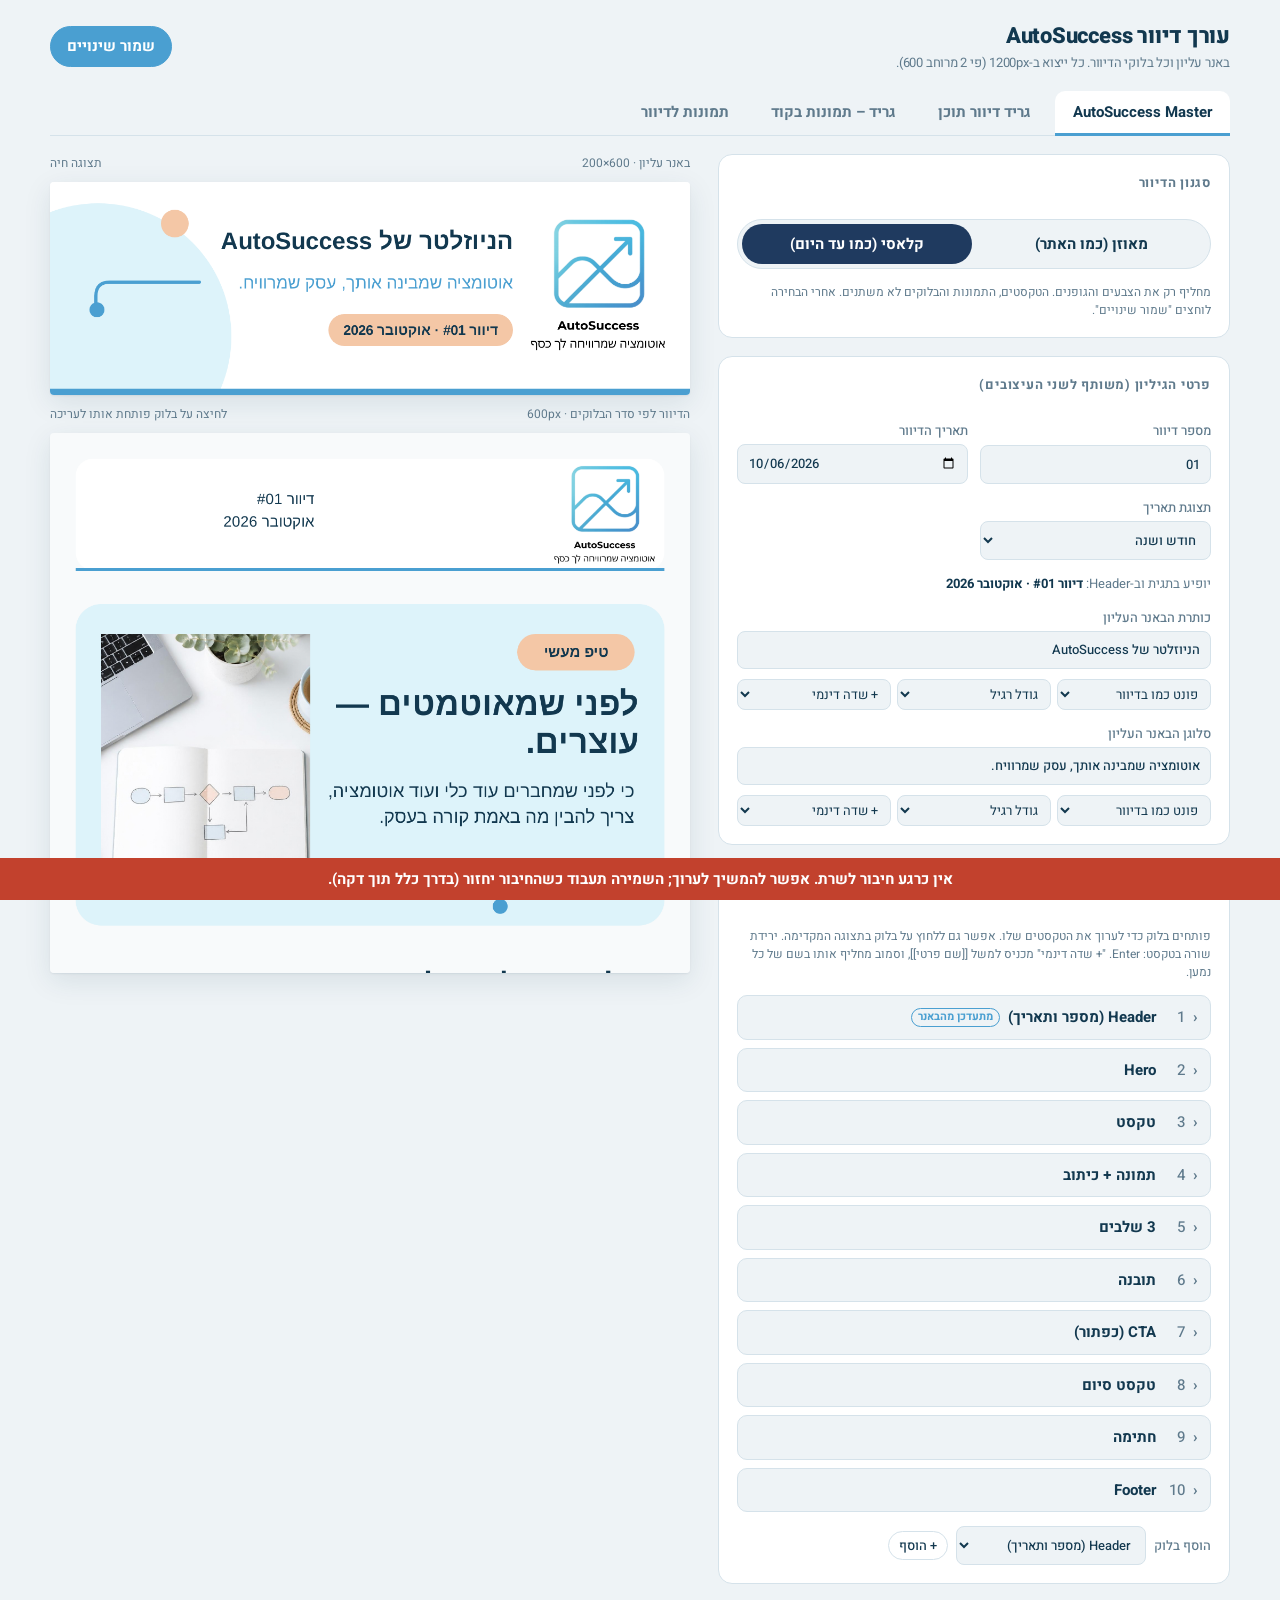
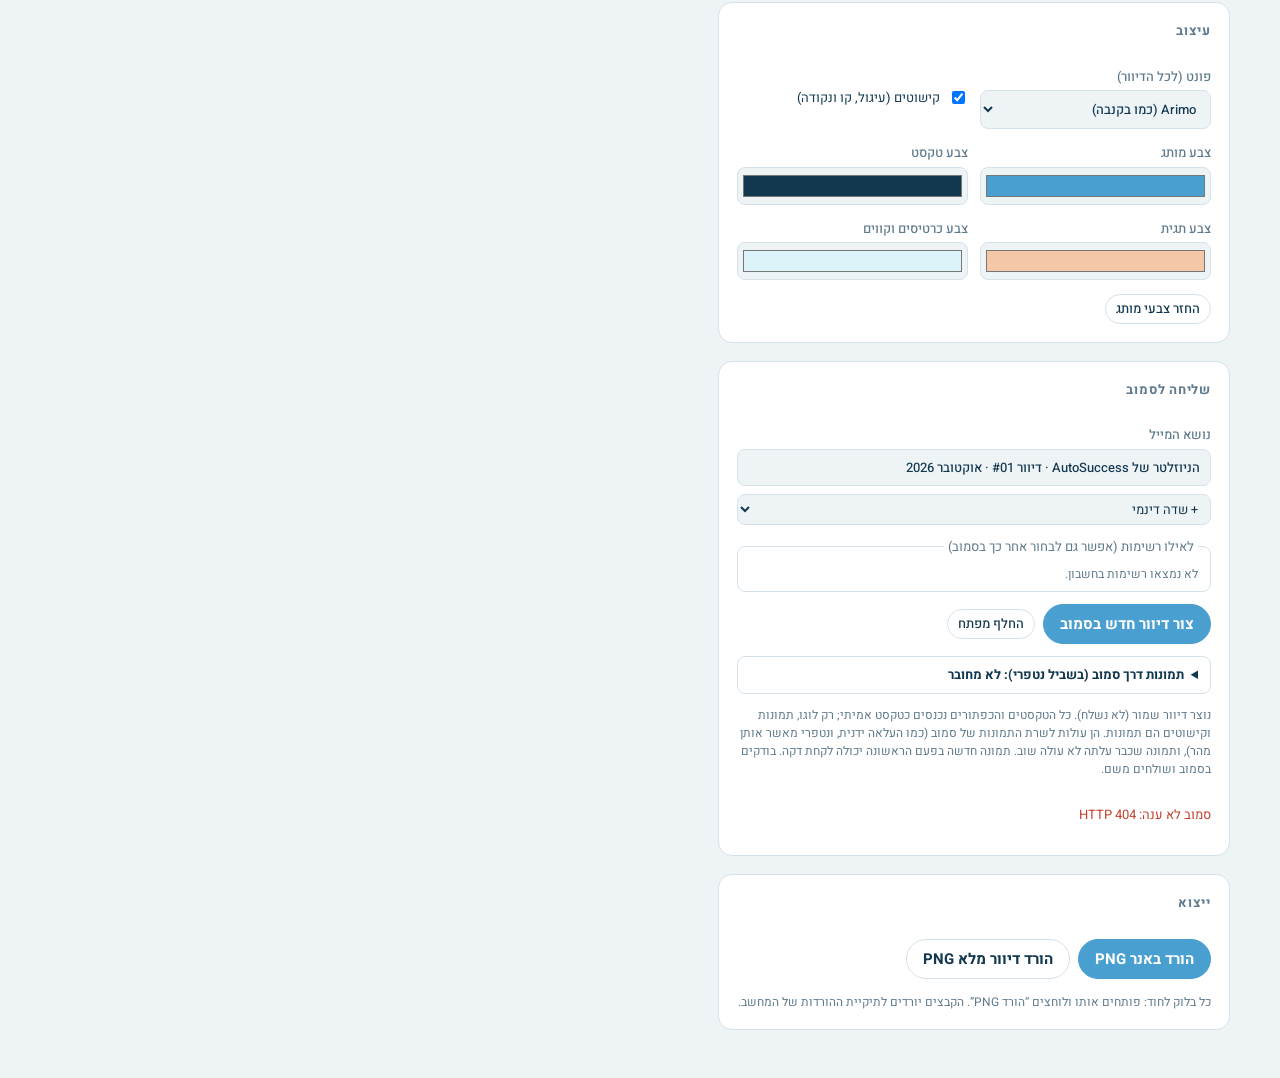
==== commit 440e9fe9: "מתג הסגנון גם ב-AutoSuccess Master (באנר כחול כהה עם הלוגו על אריח לבן, כפתור צהוב, מספרי שלבים בצהו" ====
--- a/index.html
+++ b/index.html
@@ -27,6 +27,10 @@
   --paper-shadow:0 1px 2px rgba(0,0,0,.4),0 8px 28px rgba(0,0,0,.35); color-scheme:dark}
 *{box-sizing:border-box}
 [hidden]{display:none!important}
+.style-panel{border:2px solid var(--brand)}
+.seg{display:grid;grid-template-columns:1fr 1fr;gap:4px;background:var(--bg);border:1px solid var(--line);border-radius:999px;padding:4px}
+.seg button{border:0;background:transparent;font-weight:700;padding:9px 6px}
+.seg button[aria-checked="true"]{background:#1f3a5f;color:#fff}
 body{margin:0;background:var(--bg);color:var(--fg);font:15px/1.5 var(--ui);direction:rtl;padding-inline:16px;padding-block:20px 48px}
 .wrap{max-width:1180px;margin:0 auto;display:grid;grid-template-columns:minmax(0,1fr) 640px;gap:28px;align-items:start}
 @media (max-width:1000px){.wrap{grid-template-columns:minmax(0,1fr)}}
@@ -119,6 +123,14 @@
 
 <main class="wrap">
   <section class="controls">
+    <div class="panel style-panel" id="dStyleWrap">
+      <h2>סגנון הדיוור</h2>
+      <div class="seg" role="radiogroup" aria-label="סגנון הדיוור">
+        <button type="button" role="radio" data-style="balanced">מאוזן (כמו האתר)</button>
+        <button type="button" role="radio" data-style="classic">קלאסי (כמו עד היום)</button>
+      </div>
+      <p class="hint" id="dStyleHint">מחליף רק את הצבעים והגופנים. הטקסטים, התמונות והבלוקים לא משתנים. אחרי הבחירה לוחצים "שמור שינויים".</p>
+    </div>
     <div class="panel">
       <h2>פרטי הגיליון (משותף לשני העיצובים)</h2>
       <div class="row">
@@ -169,12 +181,6 @@
 
     <div class="panel">
       <h2>עיצוב</h2>
-      <div id="dStyleWrap" style="display:grid;gap:6px">
-        <label for="dStyle">סגנון הלשונית הזו
-          <select id="dStyle"><option value="balanced">מאוזן (כמו האתר)</option><option value="classic">קלאסי (כמו עד היום)</option></select>
-        </label>
-        <p class="hint" id="dStyleHint" hidden>בסגנון "מאוזן" הפונטים והצבעים קבועים לפי האתר. לשינוי ידני חוזרים ל"קלאסי". הטקסטים והתמונות לא משתנים.</p>
-      </div>
       <div class="row">
         <label for="font">פונט (לכל הדיוור)
           <select id="font">
@@ -341,14 +347,16 @@
    offer it for now. The content (texts, photos, blocks) never depends on the style. */
 const BALANCED = {brand:"#1f3a5f",ink:"#1f3a5f",text:"#34445a",pill:"#ffcf5c",soft:"#e8f5fb",font:"Alef",decor:false,
   headBg:"#1f3a5f",headInk:"#ffffff",headSub:"#c9d6e6",storyStroke:"#dde3ec",quote:"#3f8cd2",btn:"#ffcf5c",btnInk:"#1f3a5f",
-  line:"#dde3ec",dot:"#ffcf5c",footBg:"#f2f5f9",footLine:"#1f3a5f",tipNum:"#1f3a5f"};
+  line:"#dde3ec",dot:"#ffcf5c",footBg:"#f2f5f9",footLine:"#1f3a5f",tipNum:"#1f3a5f",subAccent:"#ffcf5c",
+  bannerBg:"#1f3a5f",bannerTitle:"#ffffff",slogan:"#6ccbe8",strip:"#ffcf5c",logoTile:true,stepNum:"#ffcf5c",accent:"#ffcf5c"};
 const HEAD_FONT = "Suez One";
-const styleOf = (v=view) => designOf(v)==="grid" && state.designs?.[v]?.style==="balanced" ? "balanced" : "classic";
+const styleOf = (v=view) => state.designs?.[v]?.style==="balanced" ? "balanced" : "classic";
 const BAL = () => styleOf()==="balanced";
 // the theme the grid renderers and email builders read: classic maps every role to the panel colours, exactly as before
 function TB(){ const b=state.banner;
   return BAL() ? {...b,...BALANCED}
-    : {...b,text:b.ink,headBg:b.soft,headInk:b.ink,headSub:b.ink,storyStroke:b.brand,quote:b.brand,btn:b.brand,btnInk:"#ffffff",line:b.brand,dot:null,footBg:b.soft,footLine:b.pill,tipNum:b.brand}; }
+    : {...b,text:b.ink,headBg:b.soft,headInk:b.ink,headSub:b.ink,storyStroke:b.brand,quote:b.brand,btn:b.brand,btnInk:"#ffffff",line:b.brand,dot:null,footBg:b.soft,footLine:b.pill,tipNum:b.brand,subAccent:null,
+       bannerBg:"#ffffff",bannerTitle:b.ink,slogan:b.brand,strip:b.brand,logoTile:false,stepNum:"#ffffff",accent:b.brand}; }
 const FIELDS = ["issue","date","dateFormat","customDate","title","slogan","font","brand","ink","pill","soft","decor"];
 const PAGE_BG="#f8fafb", MUTED="#6b8597", S=2;
 const $ = id => document.getElementById(id);
@@ -474,10 +482,13 @@
   text(ctx,{t:label,x:465-w,y:31+dy+(h-tSize(label,13)*1.16)/2,w,size:13,weight:700,color,align:"center"});
 }
 
+// "גיליון 11 | סלוגן" -> ["גיליון 11", "| סלוגן"]: the part before the bar gets the accent colour (one-line subtitles only)
+const splitSub = t => { const v=String(t??""), i=v.indexOf("|"); return i>0 && !v.includes("\n") ? [v.slice(0,i).trim(), v.slice(i)] : ["",v]; };
+
 /* ---------- block renderers: draw at y=0 and return the block height ---------- */
 const R = {
   async header(ctx){
-    const b=state.banner, logo=await loadImg("logo.png");
+    const b=TB(), logo=await loadImg("logo.png");
     rect(ctx,24,24,552,104,16,"#ffffff");
     logoBox(ctx,logo,472,30,96,92);
     text(ctx,{t:`דיוור #${b.issue}\n${dateText(b)}`,x:48,y:54,w:200,size:14,color:b.ink,lh:1.5});
@@ -485,7 +496,7 @@
     return 144;
   },
   async hero(ctx,f,blk){
-    const b=state.banner, photo=await loadImg(blk.photo).catch(()=>null);
+    const b=TB(), photo=await loadImg(blk.photo).catch(()=>null);
     // measure the text column first so the card can grow
     const off=document.createElement("canvas").getContext("2d");
     const tagBox=Math.max(34,tSize(f.tag,14)*1.16+18), tagH = f.tag?.trim()?tagBox+14:0, ty=44+tagH;
@@ -497,26 +508,26 @@
     if(tagH){ ctx.font=tFontCss(f.tag,700,14); const tw=Math.max(110,ctx.measureText(f.tag).width/S+40);
       rect(ctx,548-tw,44,tw,tagBox,tagBox/2,b.pill); text(ctx,{t:f.tag,x:548-tw,y:44+(tagBox-tSize(f.tag,14)*1.16)/2,w:tw,size:14,weight:700,color:b.ink,align:"center"}); }
     text(ctx,{t:f.title,x:252,y:ty,w:300,size:31,weight:700,color:b.ink,lh:1.15});
-    text(ctx,{t:f.text,x:258,y:subTop,w:290,size:17,color:b.ink});
+    text(ctx,{t:f.text,x:258,y:subTop,w:290,size:17,color:b.text});
     if(b.decor){ const cy=16+H-36; curve(ctx,420,cy,"M128,2 H18 A16,16 0 0 0 2,18",b.brand); dot(ctx,422,cy+18,7,b.brand); }
     return 16+H+20;
   },
   async text(ctx,f){
-    const b=state.banner;
+    const b=TB();
     const h1=text(ctx,{t:f.title,x:24,y:20,w:552,size:28,weight:700,color:b.ink,lh:1.2});
     let y=20;
-    if(h1){ rect(ctx,506,20+h1+11,70,3,0,b.brand); y=20+h1+27; }
-    const h2=text(ctx,{t:f.text,x:24,y,w:552,size:18,color:b.ink,lh:1.5});
+    if(h1){ rect(ctx,506,20+h1+11,70,3,0,b.accent); y=20+h1+27; }
+    const h2=text(ctx,{t:f.text,x:24,y,w:552,size:18,color:b.text,lh:1.5});
     return y+h2+20;
   },
   async image(ctx,f,blk){
     const photo=await loadImg(blk.photo).catch(()=>null);
-    if(photo) cover(ctx,photo,24,20,552,296); else rect(ctx,24,20,552,296,0,state.banner.soft);
+    if(photo) cover(ctx,photo,24,20,552,296); else rect(ctx,24,20,552,296,0,TB().soft);
     const h=text(ctx,{t:f.caption,x:24,y:326,w:552,size:14,color:MUTED});
     return h? 326+h+18 : 336;
   },
   async steps(ctx,f){
-    const b=state.banner;
+    const b=TB();
     const h1=text(ctx,{t:f.title,x:24,y:20,w:552,size:26,weight:700,color:b.ink});
     const steps=[1,2,3].map(n=>[f["s"+n],f["d"+n]]).filter(([s,d])=>(s||"").trim()||(d||"").trim());
     let y=h1? 20+h1+14 : 20; const tops=[];
@@ -527,14 +538,14 @@
     if(tops.length>1) rect(ctx,555,tops[0]+20,2,tops.at(-1)-tops[0],0,b.soft);
     steps.forEach(([s,d],i)=>{ const t=tops[i];
       dot(ctx,556,t+20,20,b.brand);
-      text(ctx,{t:String(i+1),x:536,y:t+20-18*1.16/2,w:40,size:18,weight:700,color:"#ffffff",align:"center"});
+      text(ctx,{t:String(i+1),x:536,y:t+20-18*1.16/2,w:40,size:18,weight:700,color:b.stepNum,align:"center"});
       const hs=text(ctx,{t:s,x:24,y:t-2,w:496,size:20,weight:700,color:b.ink});
-      text(ctx,{t:d,x:24,y:t-2+(hs?28:0),w:496,size:16,color:b.ink});
+      text(ctx,{t:d,x:24,y:t-2+(hs?28:0),w:496,size:16,color:b.text});
     });
     return tops.length? tops.at(-1)+61 : y+16;
   },
   async insight(ctx,f,blk){
-    const b=state.banner, off=document.createElement("canvas").getContext("2d");
+    const b=TB(), off=document.createElement("canvas").getContext("2d");
     const photo=blk.cphoto? await loadImg(blk.cphoto).catch(()=>null) : null, side=photo&&cardPos(blk)==="side";
     const tx=side?244:48, tw=side?308:504, sh=side?sideH(photo,180):0, ph=photo&&!side?belowH(photo,504):0;
     let y=39; const parts=[];
@@ -548,33 +559,33 @@
     for(const [k,py] of parts){
       if(k==="label") text(ctx,{t:f.label,x:tx,y:py,w:tw,size:13,weight:700,color:b.brand});
       if(k==="title") text(ctx,{t:f.title,x:tx,y:py,w:tw,size:25,weight:700,color:b.ink});
-      if(k==="text")  text(ctx,{t:f.text,x:tx,y:py,w:tw,size:17,color:b.ink,lh:1.45});
+      if(k==="text")  text(ctx,{t:f.text,x:tx,y:py,w:tw,size:17,color:b.text,lh:1.45});
       if(k==="photo") roundPhoto(ctx,photo,48,py,504,ph);
     }
     if(b.decor){ const cy=17+H-48; curve(ctx,48,cy,"M0,2 H82 A16,16 0 0 1 98,18",b.brand); dot(ctx,146,cy+18,7,b.brand); }
     return 17+H+17;
   },
   async cta(ctx,f){
-    const b=state.banner;
+    const b=TB();
     const h=text(ctx,{t:f.title,x:24,y:17,w:552,size:22,weight:700,color:b.ink,align:"center"});
     const top=h? 17+h+14 : 17;
     ctx.font=tFontCss(f.button,700,18); const bw=Math.min(552,Math.max(340,ctx.measureText(f.button||"").width/S+64));
     const bx=300-bw/2, bh=text(document.createElement("canvas").getContext("2d"),{t:f.button,x:bx+24,y:0,w:bw-48,size:18,weight:700});
     const H=Math.max(56,bh+34.8);
-    rect(ctx,bx,top,bw,H,28,b.brand);
-    text(ctx,{t:f.button,x:bx+24,y:top+(H-bh)/2,w:bw-48,size:18,weight:700,color:"#ffffff",align:"center"});
+    rect(ctx,bx,top,bw,H,28,b.btn);
+    text(ctx,{t:f.button,x:bx+24,y:top+(H-bh)/2,w:bw-48,size:18,weight:700,color:b.btnInk,align:"center"});
     return top+H+19;
   },
   async closing(ctx,f){
-    const h=text(ctx,{t:f.text,x:24,y:19,w:552,size:18,color:state.banner.ink,lh:1.5});
+    const h=text(ctx,{t:f.text,x:24,y:19,w:552,size:18,color:TB().text,lh:1.5});
     return 19+h+21.4;
   },
   async signature(ctx,f){
-    const h=text(ctx,{t:f.text,x:24,y:22,w:552,size:18,weight:700,color:state.banner.brand});
+    const h=text(ctx,{t:f.text,x:24,y:22,w:552,size:18,weight:700,color:TB().brand});
     return 22+h+28.6;
   },
   async footer(ctx,f){
-    const b=state.banner, logo=await loadImg("logo.png");
+    const b=TB(), logo=await loadImg("logo.png");
     rect(ctx,24,20,552,2,0,b.soft);
     logoBox(ctx,logo,252,36,96,92);
     let y=138;
@@ -597,7 +608,11 @@
     rect(ctx,467.5,15+H/2-47.5,95,95,16,"#ffffff");
     blend(ctx,icon,475,15+H/2-40,80,79);
     text(ctx,{t:f.title,x:65,y:50,w:380,size:30,weight:700,color:b.headInk});
-    text(ctx,{t:sub,x:65,y:subTop,w:380,size:14,color:b.headSub});
+    const [sa,sr]=splitSub(sub);
+    if(b.subAccent && sa){ ctx.font=tFontCss(sub,700,14); const wa=ctx.measureText(sa+" ").width/S;
+      text(ctx,{t:restyle(sub,sa),x:65,y:subTop,w:380,size:14,weight:700,color:b.subAccent});
+      text(ctx,{t:restyle(sub,sr),x:65,y:subTop,w:380-wa,size:14,color:b.headSub}); }
+    else text(ctx,{t:sub,x:65,y:subTop,w:380,size:14,color:b.headSub});
     return 15+H+15;
   },
   async gpara(ctx,f){
@@ -683,29 +698,31 @@
 
 /* ---------- banner ---------- */
 async function drawBanner(canvas,{bare=false}={}){
-  const b = styled(state.banner,state.banner.st), ctx = canvas.getContext("2d");
+  const b = styled(state.banner,state.banner.st), T = TB(), ctx = canvas.getContext("2d");
   await loadFonts();
   const logo = await loadImg("logo.png");
   ctx.save(); ctx.clearRect(0,0,1200,400);
-  ctx.fillStyle="#ffffff"; ctx.fillRect(0,0,1200,400);
-  if(b.decor){
+  ctx.fillStyle=T.bannerBg; ctx.fillRect(0,0,1200,400);
+  if(T.decor){
     ctx.fillStyle=b.soft; ctx.beginPath(); ctx.arc(90,290,250,0,Math.PI*2); ctx.fill();
     ctx.fillStyle=b.pill; ctx.beginPath(); ctx.arc(234,78,26,0,Math.PI*2); ctx.fill();
     ctx.strokeStyle=b.brand; ctx.lineWidth=6; ctx.lineCap="round";
     ctx.beginPath(); ctx.moveTo(280,188); ctx.lineTo(112,188); ctx.quadraticCurveTo(86,188,86,214); ctx.lineTo(86,236); ctx.stroke();
     ctx.fillStyle=b.brand; ctx.beginPath(); ctx.arc(88,240,14,0,Math.PI*2); ctx.fill();
   }
-  if(bare){ ctx.fillStyle=b.brand; ctx.fillRect(0,388,1200,12); ctx.restore(); return; }
+  if(bare){ ctx.fillStyle=T.strip; ctx.fillRect(0,388,1200,12); ctx.restore(); return; }
+  // on a dark banner the logo (drawn on white) sits on a white rounded tile
+  if(T.logoTile){ ctx.fillStyle="#ffffff"; ctx.beginPath(); ctx.roundRect(872,54,312,276,32); ctx.fill(); }
   ctx.drawImage(logo,884,66,288,252);
   ctx.direction="rtl"; ctx.textAlign="right"; ctx.textBaseline="top";
-  const Rx=868, maxW=560;
-  ctx.fillStyle=b.ink; fitFont(ctx,b.title,700,tSize(b.title,48),tFont(b.title),maxW); ctx.fillText(b.title,Rx,90);
-  ctx.fillStyle=b.brand; fitFont(ctx,b.slogan,400,tSize(b.slogan,32),tFont(b.slogan),maxW); ctx.fillText(b.slogan,Rx,174);
-  const t=pillText(b); fitFont(ctx,t,700,26,b.font,maxW-56);
+  const Rx=T.logoTile?844:868, maxW=560, hf=BAL()&&!FONTS.includes(b.title?.font);
+  ctx.fillStyle=T.bannerTitle; fitFont(ctx,b.title,hf?400:700,tSize(b.title,48),hf?HEAD_FONT:tFont(b.title),maxW); ctx.fillText(b.title,Rx,90);
+  ctx.fillStyle=T.slogan; fitFont(ctx,b.slogan,400,tSize(b.slogan,32),tFont(b.slogan),maxW); ctx.fillText(b.slogan,Rx,174);
+  const t=pillText(b); fitFont(ctx,t,700,26,T.font,maxW-56);
   const w=ctx.measureText(t).width+56;
-  ctx.fillStyle=b.pill; ctx.beginPath(); ctx.roundRect(Rx-w,248,w,60,30); ctx.fill();
-  ctx.fillStyle=b.ink; ctx.textAlign="center"; ctx.textBaseline="middle"; ctx.fillText(t,Rx-w/2,279);
-  ctx.fillStyle=b.brand; ctx.fillRect(0,388,1200,12);
+  ctx.fillStyle=T.pill; ctx.beginPath(); ctx.roundRect(Rx-w,248,w,60,30); ctx.fill();
+  ctx.fillStyle=T.ink; ctx.textAlign="center"; ctx.textBaseline="middle"; ctx.fillText(t,Rx-w/2,279);
+  ctx.fillStyle=T.strip; ctx.fillRect(0,388,1200,12);
   ctx.restore();
 }
 
@@ -985,6 +1002,10 @@
   const head=isHead(text,weight,size), fam=head?`'${HEAD_FONT}',${FONT(text)}`:FONT(text);
   return `<p style="margin:${mt}px 0 0;font-family:${fam};font-size:${tSize(text,size)}px;line-height:${lh};font-weight:${weight};${head?"font-synthesis:none;":""}color:${color||(weight>=700?TB().ink:TB().text)};text-align:${align};${extra}">${escBr(text)}</p>`;
 }
+// grid header subtitle; in "balanced" the "גיליון 11" part before the bar is bold in the accent colour
+function subH(sub,b){ const [a,r]=splitSub(sub);
+  if(!b.subAccent || !a) return P(sub,{size:14,lh:1.4,mt:10,color:b.headSub});
+  return `<p style="margin:10px 0 0;font-family:${FONT(sub)};font-size:${tSize(sub,14)}px;line-height:1.4;color:${b.headSub};text-align:right"><span style="color:${b.subAccent};font-weight:bold">${esc(a)}</span> ${esc(r)}</p>`; }
 const pillH = (label,bg,fg,size=13,h=23) => String(label??"").trim()
   ? `<span style="display:inline-block;background:${bg};color:${fg};font-family:${FONT(label)};font-size:${tSize(label,size)}px;font-weight:bold;line-height:${tSize(label,h)}px;padding:0 ${Math.round(h*0.6)}px;border-radius:${tSize(label,h)/2}px">${esc(label)}</span>` : "";
 const tr = (inner,pad="0",extra="") => `<tr><td dir="rtl" style="padding:${pad};text-align:right;${extra}">${inner}</td></tr>`;
@@ -1009,30 +1030,30 @@
   async banner(){
     const b=styled(state.banner,state.banner.st), bg=document.createElement("canvas"); bg.width=1200; bg.height=400; await drawBanner(bg,{bare:true});
     const bgUrl=await (async()=>{ pubProgress(`מעלה תמונות (${++pubCount})…`); return publishImage(bg); })();
-    const logo=await loadImg("logo.png"), logoUrl=await art(144,126,ctx=>{ rect(ctx,0,0,144,126,0,"#ffffff"); ctx.drawImage(logo,0,0,144*S,126*S); });
-    return `<tr><td background="${bgUrl}" bgcolor="#ffffff" height="200" style="background:#ffffff url('${bgUrl}') no-repeat 0 0;background-size:600px 200px;padding:0;height:200px">`+
+    const T=TB(), logo=await loadImg("logo.png"), logoUrl=await art(144,126,ctx=>{ rect(ctx,0,0,144,126,T.logoTile?14:0,"#ffffff"); ctx.drawImage(logo,0,0,144*S,126*S); });
+    return `<tr><td background="${bgUrl}" bgcolor="${T.bannerBg}" height="200" style="background:${T.bannerBg} url('${bgUrl}') no-repeat 0 0;background-size:600px 200px;padding:0;height:200px">`+
       cols([[img(logoUrl,144,126,"AutoSuccess"),"width:144px;padding:33px 14px 0 8px;vertical-align:top"],
-            [P(b.title,{size:24,weight:700,lh:1.2})+P(b.slogan,{size:16,color:b.brand,mt:14})+`<div style="margin-top:16px">${pillH(pillText(b),b.pill,b.ink,13,30)}</div>`,"vertical-align:top;padding-top:44px"],
+            [P(b.title,{size:24,weight:700,lh:1.2,color:T.bannerTitle})+P(b.slogan,{size:16,color:T.slogan,mt:14})+`<div style="margin-top:16px">${pillH(pillText(b),T.pill,T.ink,13,30)}</div>`,"vertical-align:top;padding-top:44px"],
             ["","width:134px"]])+`</td></tr>`;
   },
-  async header(){ const b=state.banner;
+  async header(){ const b=TB();
     return tr(card(cols([[img(await logoArt("#ffffff"),96,92,"AutoSuccess"),"width:96px;vertical-align:middle"],["",""],
       [P(`דיוור #${b.issue}\n${dateText(b)}`,{size:14,lh:1.5}),"width:200px;vertical-align:middle"]]),
       {bg:"#ffffff",radius:16,pad:"6px 8px 6px 24px",border:`border-radius:16px 16px 0 0;border-bottom:3px solid ${b.brand};`}),"24px 24px 15px"); },
-  async hero(f,blk){ const b=state.banner;
+  async hero(f,blk){ const b=TB();
     const deco = b.decor ? img(await art(136,28,ctx=>{ curve(ctx,6,1,"M128,2 H18 A16,16 0 0 0 2,18",b.brand); dot(ctx,8,19,7,b.brand); }),136,28,"","margin-top:22px") : "";
     const photo = blk.photo ? img(await photoArt(blk.photo,196,244),196,244,f.title) : "";
     return tr(card(cols([[pillH(f.tag,b.pill,b.ink,14,34)+P(f.title,{size:31,weight:700,lh:1.15,mt:14})+P(f.text,{size:17,lh:1.4,mt:18})+deco,"vertical-align:top"],
       ["","width:12px"],[photo,"width:196px;vertical-align:top"]]),{bg:b.soft,radius:24,pad:"28px 24px"}),"16px 24px 20px"); },
-  async text(f){ const b=state.banner;
-    return tr((f.title?P(f.title,{size:28,weight:700,lh:1.2})+`<div style="width:70px;height:3px;line-height:3px;font-size:0;background:${b.brand};margin:11px 0 14px auto"></div>`:"")+P(f.text,{size:18}),"20px 24px"); },
+  async text(f){ const b=TB();
+    return tr((f.title?P(f.title,{size:28,weight:700,lh:1.2})+`<div style="width:70px;height:3px;line-height:3px;font-size:0;background:${b.accent};margin:11px 0 14px auto"></div>`:"")+P(f.text,{size:18}),"20px 24px"); },
   async image(f,blk){ return tr((blk.photo?img(await photoArt(blk.photo,552,296),552,296,f.caption):"")+P(f.caption,{size:14,color:MUTED,mt:10}),"20px 24px 18px"); },
-  async steps(f){ const b=state.banner;
+  async steps(f){ const b=TB();
     const items=[1,2,3].map(n=>[f["s"+n],f["d"+n]]).filter(([s,d])=>(s||"").trim()||(d||"").trim());
     return tr(P(f.title,{size:26,weight:700,lh:1.4})+items.map(([s,d],i)=>`<div style="margin-top:${i?20:14}px">`+cols([
-      [`<div style="width:40px;height:40px;line-height:40px;border-radius:20px;background:${b.brand};color:#ffffff;font-family:${FONT()};font-size:18px;font-weight:bold;text-align:center">${i+1}</div>`,"width:40px;vertical-align:top"],
+      [`<div style="width:40px;height:40px;line-height:40px;border-radius:20px;background:${b.brand};color:${b.stepNum};font-family:${FONT()};font-size:18px;font-weight:bold;text-align:center">${i+1}</div>`,"width:40px;vertical-align:top"],
       ["","width:16px"],[P(s,{size:20,weight:700,lh:1.4})+P(d,{size:16,lh:1.4}),"vertical-align:top"]])+`</div>`).join(""),"20px 24px 16px"); },
-  async insight(f,blk){ const b=state.banner;
+  async insight(f,blk){ const b=TB();
     const deco = b.decor ? `<div style="text-align:left;margin-top:16px">${img(await art(108,28,ctx=>{ curve(ctx,1,1,"M0,2 H82 A16,16 0 0 1 98,18",b.brand); dot(ctx,99,19,7,b.brand); }),108,28,"","display:inline-block")}</div>` : "";
     const words=P(f.label,{size:13,weight:700,color:b.brand})+P(f.title,{size:25,weight:700,lh:1.4,mt:4})+P(f.text,{size:17,lh:1.45,mt:8});
     const side=await sideCells(blk,f,180);
@@ -1040,8 +1061,8 @@
     return tr(card(inner,{bg:b.soft,radius:20,pad:"22px 24px 20px"}),"17px 24px"); },
   async cta(f){ return tr(P(f.title,{size:22,weight:700,lh:1.4,align:"center"})+`<div style="margin-top:14px">${button(f.button,f.link,18)}</div>`,"17px 24px 19px","text-align:center;"); },
   async closing(f){ return tr(P(f.text,{size:18}),"19px 24px 21px"); },
-  async signature(f){ return tr(P(f.text,{size:18,weight:700,lh:1.4,color:state.banner.brand}),"22px 24px 28px"); },
-  async footer(f){ const b=state.banner, line=`<div style="height:2px;line-height:2px;font-size:0;background:${b.soft}"></div>`;
+  async signature(f){ return tr(P(f.text,{size:18,weight:700,lh:1.4,color:TB().brand}),"22px 24px 28px"); },
+  async footer(f){ const b=TB(), line=`<div style="height:2px;line-height:2px;font-size:0;background:${b.soft}"></div>`;
     return tr(line+`<div style="margin:14px 0 10px">${img(await logoArt(PAGE_BG),96,92,"AutoSuccess","margin:0 auto")}</div>`+
       P(f.tagline,{size:16,weight:700,lh:1.4,align:"center"})+P(f.links,{size:12,color:MUTED,align:"center",mt:8})+`<div style="margin-top:20px">${line}</div>`,"20px 24px 46px"); },
 
@@ -1051,7 +1072,7 @@
     const himg = /^https:\/\/app\.autosuccess\.cc\/nl-img\/[\w.-]+\.png$/.test(f.himg||"") ? tr(img(f.himg,600,220,f.title)) : "";
     const deco = b.decor ? `<div style="text-align:left;margin-top:6px">${img(await art(160,40,ctx=>wave(ctx,0,0,0.5,"M0,70 C60,70 90,10 160,10 C230,10 260,70 320,70",6,b.brand,0.45)),160,40,"","display:inline-block")}</div>` : "";
     return himg + tr(card(cols([[img(await iconBox(95,16,7.5),95,95,"AutoSuccess"),"width:95px;vertical-align:middle"],["","width:22px"],
-      [P(f.title,{size:30,weight:700,lh:1.2,color:b.headInk})+P(restyle(f.subtitle,(f.subtitle||"").replaceAll("{גיליון}",b.issue)),{size:14,lh:1.4,mt:10,color:b.headSub})+deco,"vertical-align:middle"]]),
+      [P(f.title,{size:30,weight:700,lh:1.2,color:b.headInk})+subH(restyle(f.subtitle,(f.subtitle||"").replaceAll("{גיליון}",b.issue)),b)+deco,"vertical-align:middle"]]),
       {bg:b.headBg,radius:18,pad:"26px 17px 10px 20px"}),"15px 20px"); },
   async gpara(f){ return tr(P(f.text,{size:16,lh:1.6}),"20px 40px"); },
   async gtip(f,blk){ const b=TB();
@@ -1234,11 +1255,13 @@
   }
 }
 function syncStyle(){
-  $("dStyleWrap").hidden = designOf(view)!=="grid";
-  $("dStyle").value=styleOf(); const bal=BAL(); $("dStyleHint").hidden=!bal;
+  const bal=BAL();
+  document.querySelectorAll("#dStyleWrap [data-style]").forEach(b=>b.setAttribute("aria-checked",String(b.dataset.style===styleOf())));
   for(const id of ["font","decor","brand","ink","pill","soft","resetColors"]) $(id).disabled=bal;
 }
-$("dStyle").addEventListener("change",()=>{ state.designs[view].style=$("dStyle").value; syncStyle(); markDirty(); schedule(); });
+document.querySelectorAll("#dStyleWrap [data-style]").forEach(b=>b.addEventListener("click",()=>{
+  if(styleOf()===b.dataset.style) return;
+  state.designs[view].style=b.dataset.style; syncStyle(); markDirty(); schedule(); }));
 $("resetColors").addEventListener("click",()=>{Object.assign(state.banner,BRAND);fillForm();markDirty();schedule();});
 
 // state saved by the first version of the editor held flat images (blocks/NN-*.png); turn those into live blocks
@@ -1261,7 +1284,7 @@
               grid:  {blocks: d.grid?.blocks   ? fixBlocks(d.grid.blocks)   : GRID_START()} };
   // the "images as code" tab starts as a copy of the grid issue, then is edited on its own
   s.designs.gridcode={blocks: d.gridcode?.blocks ? fixBlocks(d.gridcode.blocks) : structuredClone(s.designs.grid.blocks)};
-  for(const k of ["grid","gridcode"]) if(d[k]?.style==="balanced") s.designs[k].style="balanced";
+  for(const k of ["master","grid","gridcode"]) if(d[k]?.style==="balanced") s.designs[k].style="balanced";
   return s;
 }
 
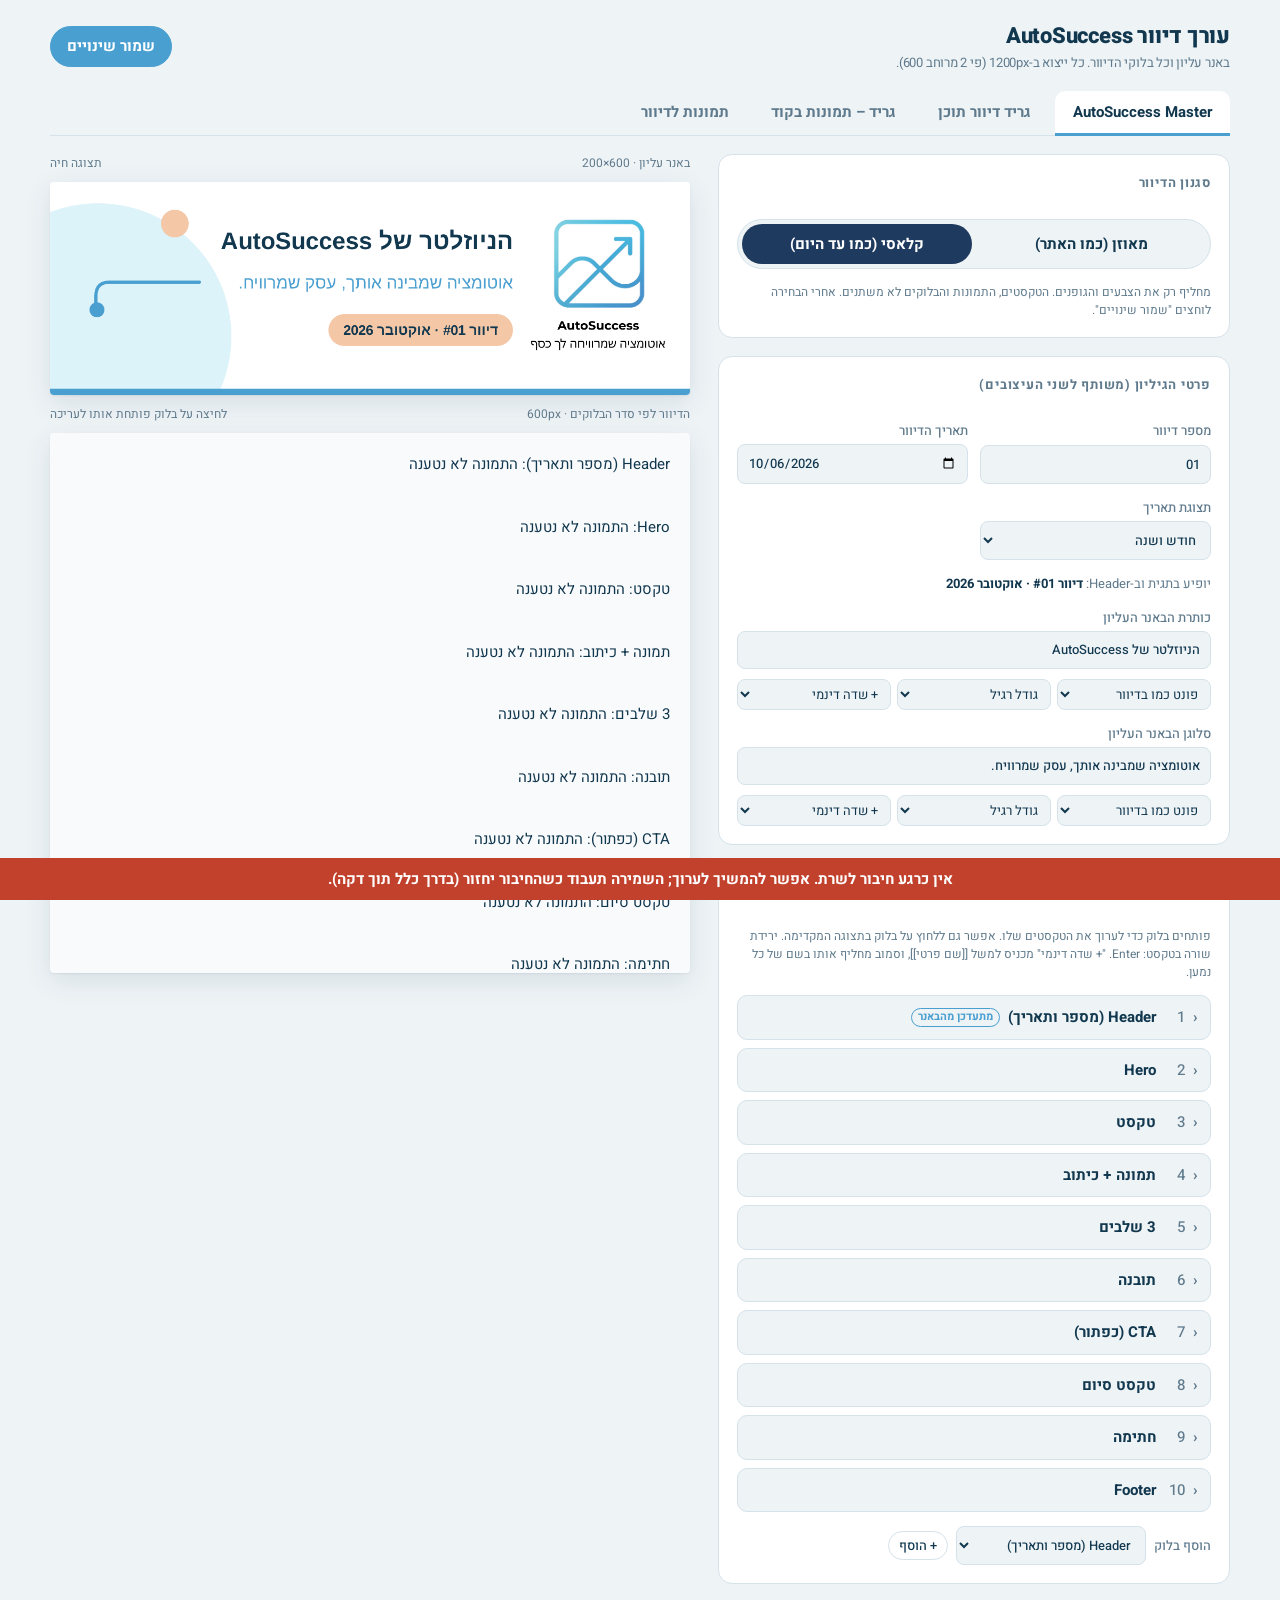
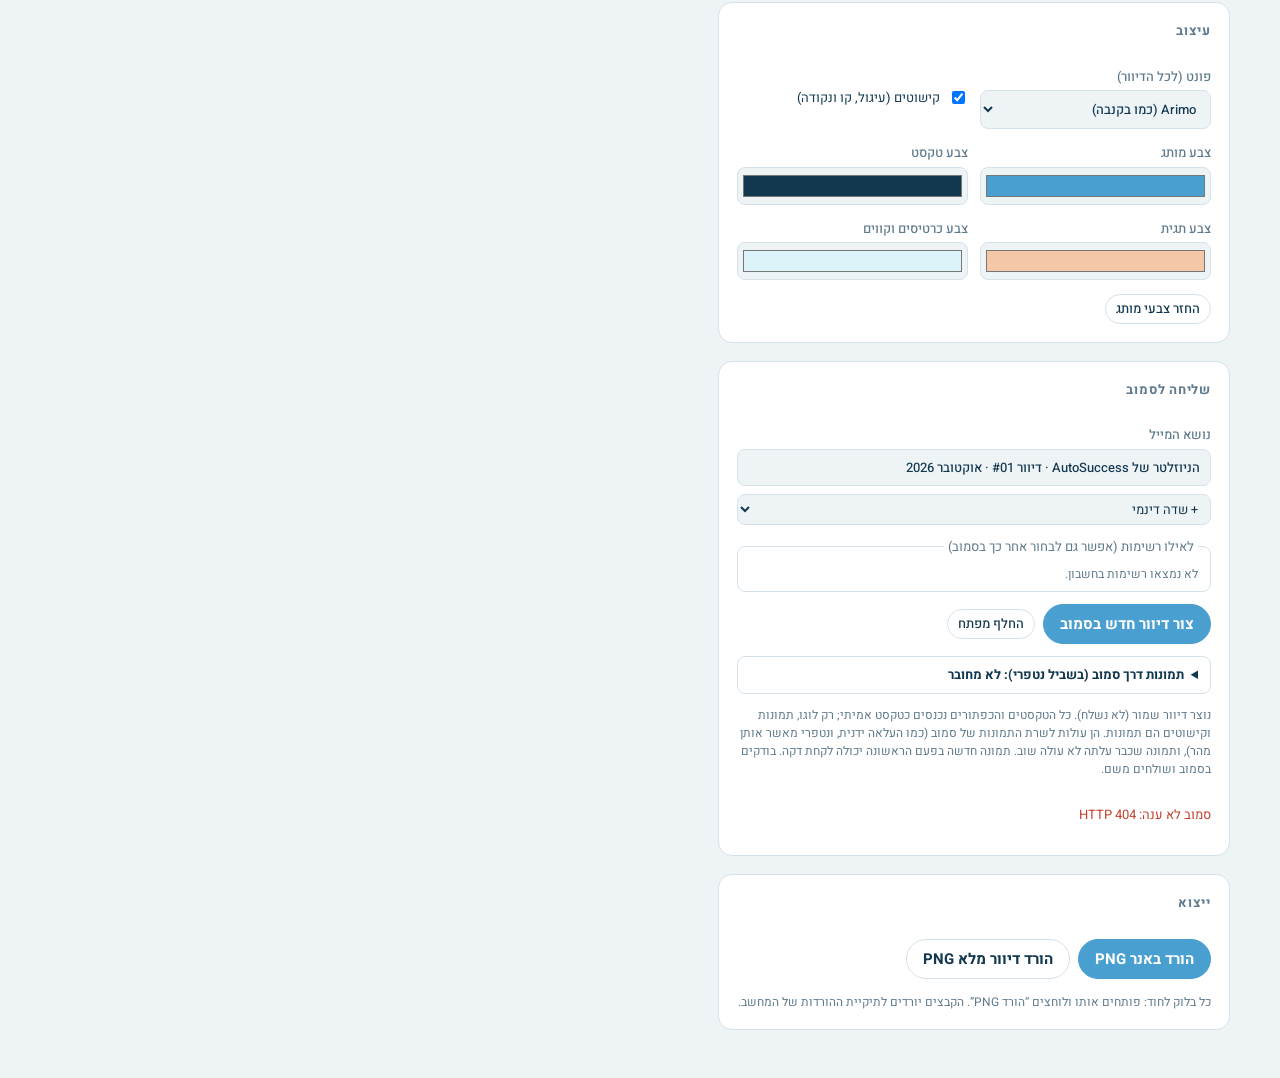
==== commit e9480097: "מאוזן במייל: המפריד והבאנר העליון ב-HTML בלבד, בלי תמונות חדשות להעלאה (ובלי חסימה של נטפרי) Co-Auth" ====
--- a/index.html
+++ b/index.html
@@ -1028,6 +1028,7 @@
 const belowRow = async (blk,f,w) => { const i=await cardImg(blk,f,false,w); return i? `<div style="margin-top:18px">${i}</div>` : ""; };
 const MAIL = {
   async banner(){
+    if(BAL()) return MAIL.bannerBalanced();
     const b=styled(state.banner,state.banner.st), bg=document.createElement("canvas"); bg.width=1200; bg.height=400; await drawBanner(bg,{bare:true});
     const bgUrl=await (async()=>{ pubProgress(`מעלה תמונות (${++pubCount})…`); return publishImage(bg); })();
     const T=TB(), logo=await loadImg("logo.png"), logoUrl=await art(144,126,ctx=>{ rect(ctx,0,0,144,126,T.logoTile?14:0,"#ffffff"); ctx.drawImage(logo,0,0,144*S,126*S); });
@@ -1035,6 +1036,15 @@
       cols([[img(logoUrl,144,126,"AutoSuccess"),"width:144px;padding:33px 14px 0 8px;vertical-align:top"],
             [P(b.title,{size:24,weight:700,lh:1.2,color:T.bannerTitle})+P(b.slogan,{size:16,color:T.slogan,mt:14})+`<div style="margin-top:16px">${pillH(pillText(b),T.pill,T.ink,13,30)}</div>`,"vertical-align:top;padding-top:44px"],
             ["","width:134px"]])+`</td></tr>`;
+  },
+  // "balanced" banner: solid navy and a sun strip in HTML (no background image); the logo is the classic white-ground image on a rounded white cell
+  async bannerBalanced(){
+    const b=styled(state.banner,state.banner.st), T=TB(), logo=await loadImg("logo.png");
+    const logoUrl=await art(144,126,ctx=>{ rect(ctx,0,0,144,126,0,"#ffffff"); ctx.drawImage(logo,0,0,144*S,126*S); });
+    return `<tr><td bgcolor="${T.bannerBg}" style="background:${T.bannerBg};padding:30px 0 30px">`+
+      cols([[`<div style="background:#ffffff;border-radius:16px;padding:6px">${img(logoUrl,144,126,"AutoSuccess")}</div>`,"width:156px;padding:0 20px 0 8px;vertical-align:top"],
+            [P(b.title,{size:24,weight:700,lh:1.2,color:T.bannerTitle})+P(b.slogan,{size:16,color:T.slogan,mt:14})+`<div style="margin-top:16px">${pillH(pillText(b),T.pill,T.ink,13,30)}</div>`,"vertical-align:top;padding-top:14px"],
+            ["","width:40px"]])+`</td></tr><tr><td height="6" bgcolor="${T.strip}" style="height:6px;line-height:6px;font-size:0;background:${T.strip}">&nbsp;</td></tr>`;
   },
   async header(){ const b=TB();
     return tr(card(cols([[img(await logoArt("#ffffff"),96,92,"AutoSuccess"),"width:96px;vertical-align:middle"],["",""],
@@ -1089,7 +1099,13 @@
     return tr(card(cols([[P("”",{size:110,weight:700,lh:0.75,color:b.quote,align:"center",extra:"height:60px;overflow:hidden"}),"width:75px;vertical-align:middle"],["","width:15px"],
       [pillH(f.tag,b.pill,b.ink)+P(f.title,{size:26,weight:700,lh:1.3,mt:8}),"vertical-align:middle"],...await sideCells(blk,f,GSIDE)])+await belowRow(blk,f,520),
       {bg:"#ffffff",radius:14,pad:"20px 18px",border:`border:2px solid ${b.storyStroke};`}),"10px 20px"); },
-  async gdivider(){ const c=await renderBlock({type:"gdivider",f:{}}); pubProgress(`מעלה תמונות (${++pubCount})…`);
+  async gdivider(){ const b=TB();
+    // "balanced": two lines and a sun dot in plain HTML, so no image to upload or to be held by NetFree
+    if(b.dot) return tr(`<table role="presentation" width="460" align="center" cellpadding="0" cellspacing="0" border="0" style="margin:0 auto"><tr>`+
+      `<td style="vertical-align:middle"><div style="height:2px;line-height:2px;font-size:0;background:${b.line}"></div></td>`+
+      `<td width="40" align="center" style="width:40px;vertical-align:middle"><div style="width:11px;height:11px;line-height:11px;font-size:0;border-radius:6px;background:${b.dot};border:4px solid #fff3d6;margin:0 auto"></div></td>`+
+      `<td style="vertical-align:middle"><div style="height:2px;line-height:2px;font-size:0;background:${b.line}"></div></td></tr></table>`,"34px 20px 30px");
+    const c=await renderBlock({type:"gdivider",f:{}}); pubProgress(`מעלה תמונות (${++pubCount})…`);
     return tr(img(await publishImage(c),600,75,"")); },
   async gcta(f){ return tr(button(f.button,f.link,21),"22px 24px","text-align:center;"); },
   async gfooter(f){ const b=TB(), site=String(f.url||"").trim();
